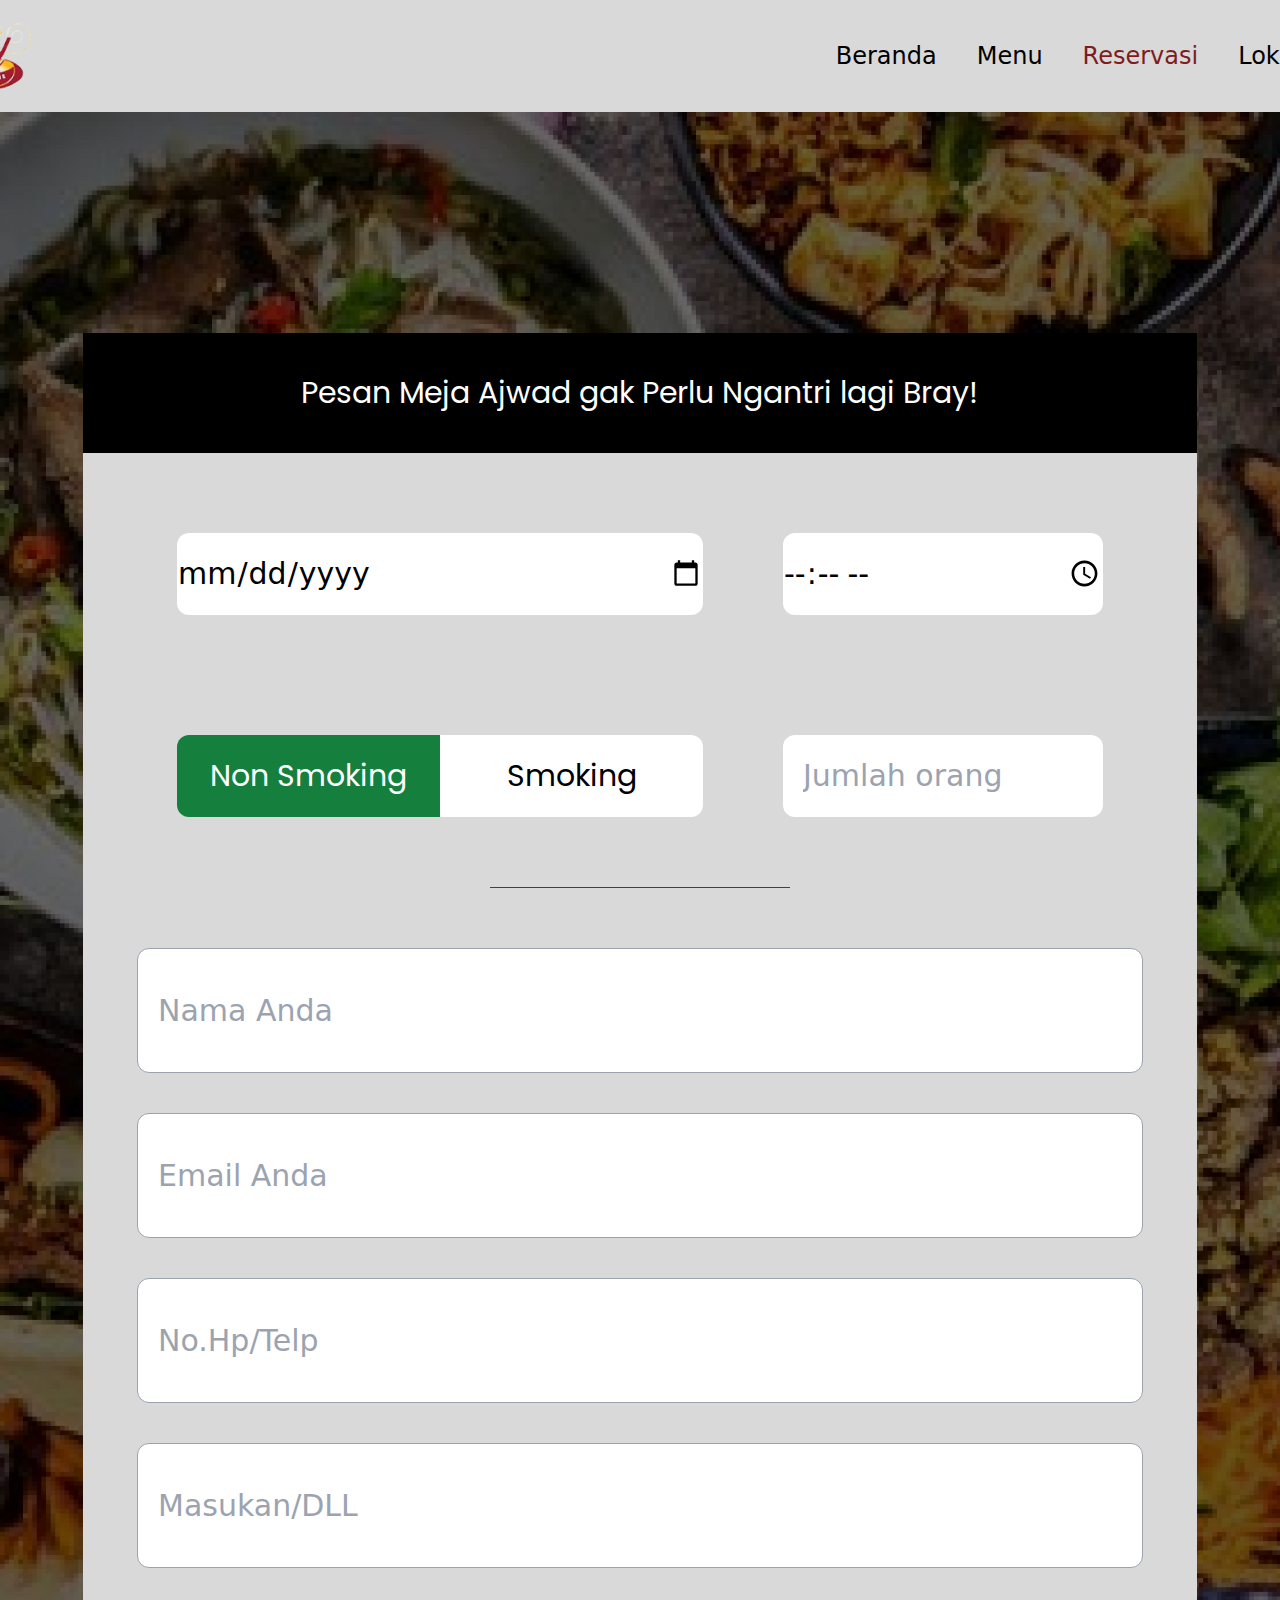
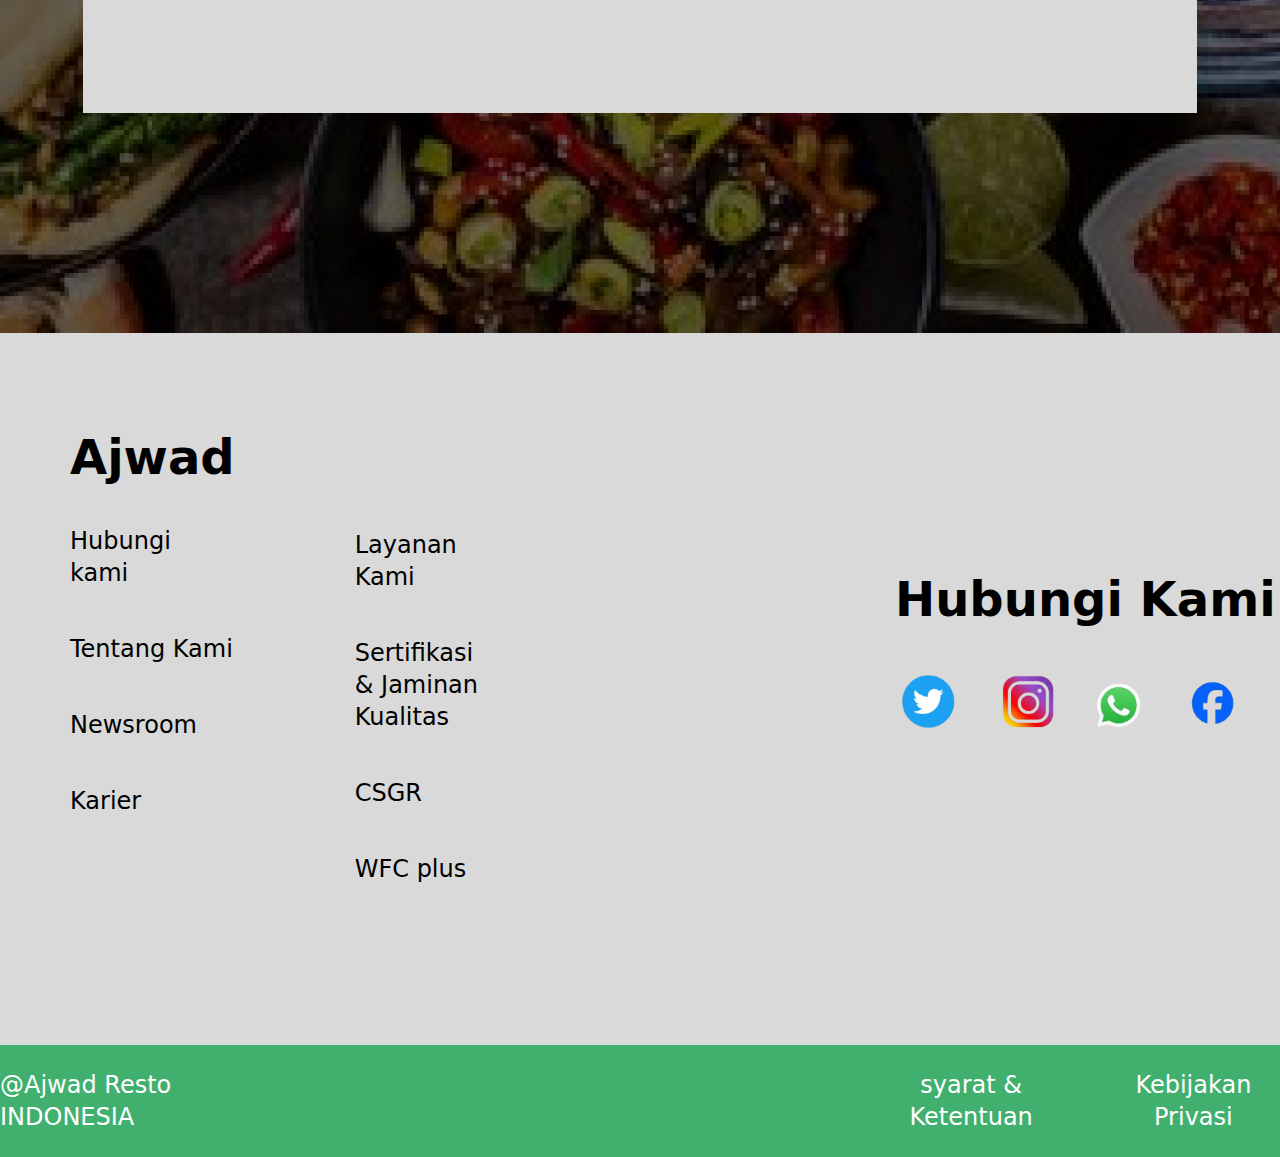
==== reservasi2.html @ 4a48aadb "Add files via upload" ====
<!DOCTYPE html>
<html lang="en">

<head>
    <meta charset="UTF-8">
    <meta name="viewport" content="width=device-width, initial-scale=1.0">
    <title>Document</title>
    <link rel="stylesheet" href="assets/css/output.css">
    <link rel="preconnect" href="https://fonts.googleapis.com">
    <link rel="preconnect" href="https://fonts.gstatic.com" crossorigin>
    <link href="https://fonts.googleapis.com/css2?family=Italianno&display=swap" rel="stylesheet">
    <link rel="stylesheet" href="https://unpkg.com/boxicons@2.1.4/css/boxicons.min.css">
    <link
        href="https://fonts.googleapis.com/css2?family=Poppins:ital,wght@0,100;0,200;0,300;0,400;0,500;0,600;0,700;0,800;0,900;1,100;1,200;1,300;1,400;1,500;1,600;1,700;1,800;1,900&display=swap"
        rel="stylesheet">
</head>

<body class="bg-bg1">
    <div
        class="w-full h-28 bg-bg1 md:flex md:justify-center md:items-center md:flex-row md:gap-[800px] flex flex-row gap-28 justify-center items-center">
        <img src="/assets/img/ajwad.png" alt="">
        <div class="md:hidden block" onclick="showhidemenu()"><i class="bx bx-menu text-4xl"></i></div>
        <div id="menu"
            class="hidden md:flex md:flex-row md:justify-center md:items-center md:gap-10 flex-col basis-auto grow ">
            <a class="text-2xl font-medium hover:text-red-900" href="index.html">Beranda</a>
            <a class="text-2xl font-medium hover:text-red-900" href="menu.html">Menu</a>
            <a class="text-2xl font-medium text-red-900" href="">Reservasi</a>
            <a class="text-2xl font-medium hover:text-red-900" href="lokasi.html">Lokasi</a>
            <a class="text-2xl font-medium hover:text-red-900" href="berita.html">Blog</a>
        </div>
    </div>
    <div class="bg-bgimg7 md:flex md:justify-center md:items-center md:w-full md:h-[1821px] md:flex-col flex justify-center items-center w-full h-[1200px] flex-col">
        <div
            class="md:flex md:justify-center md:items-center md:w-[1114px] md:h-[120px] bg-black flex justify-center items-center w-[350px] h-[30px]">
            <p style="font-family: Poppins;" class="md:text-3xl text-xs text-white">Pesan Meja Ajwad gak Perlu Ngantri lagi Bray!
            </p>
        </div>
        <div class="bg-bg1 md:w-[1114px] md:h-[1260px] md:flex md:justify-center w-[350px] h-[600px]">
            <div class="md:flex md:flex-col md:items-center md:gap-10 flex flex-col items-center gap-5">
                <div
                    class="md:flex md:flex-row md:gap-[80px] md:items-center md:mt-20 flex flex-row gap-10 items-center mt-10">
                    <input type="date" class="md:w-[526px] md:h-[82px] rounded-xl md:text-3xl w-[150px] h-[50px]" />
                    <input type="time" class="md:w-[320px] md:h-[82px] rounded-xl md:text-3xl w-[80px] h-[40px]" />
                </div>
                <div
                    class="md:flex md:flex-row md:gap-[80px] md:items-center md:mt-20 flex flex-row gap-5 items-center mt-10 ">
                    <div class="md:flex md:flex-row md:items-center flex flex-row items-center">
                        <div id="blocknosmooking"
                            class="md:w-[263px] md:h-[82px] md:items-center md:flex md:justify-center rounded-tl-xl rounded-bl-xl bg-green-700 w-[90px] h-[50px] flex justify-center items-center">
                            <p id="textnosmk" style="font-family: Poppins;" class="md:text-3xl text-white text-xs">Non
                                Smoking</p>
                        </div>
                        <div id="blocksmooking"
                            class="md:w-[263px] md:h-[82px] md:items-center md:flex md:justify-center rounded-tr-xl rounded-br-xl bg-white w-[90px] h-[50px] flex items-center justify-center">
                            <p id="textsmk" style="font-family: Poppins;" class="md:text-3xl text-black text-xs">Smoking
                            </p>
                        </div>
                    </div>
                    <input placeholder="Jumlah orang" type="text"
                        class="md:w-[320px] md:h-[82px] rounded-xl md:text-3xl md:flex md:items-center bg-white md:justify-center md:pl-5 flex justify-center items-center w-[90px] h-[40px] text-xs pl-3" />
                </div>
                <div style="opacity: 70%;" class="w-[300px] bg-black h-[1px] mt-[30px]"></div>
                <input
                    class="md:w-[1006px] md:h-[125px] bg-white rounded-xl md:pl-5 text-gray-400 outline-none border border-gray-400 md:text-3xl w-[300px] h-[40px] pl-3 mt-[20px]"
                    placeholder="Nama Anda" />
                <input
                class="md:w-[1006px] md:h-[125px] bg-white rounded-xl md:pl-5 text-gray-400 outline-none border border-gray-400 md:text-3xl w-[300px] h-[40px] pl-3"
                placeholder="Email Anda" />
                <input
                class="md:w-[1006px] md:h-[125px] bg-white rounded-xl md:pl-5 text-gray-400 outline-none border border-gray-400 md:text-3xl w-[300px] h-[40px] pl-3"
                placeholder="No.Hp/Telp" />
                <input
                class="md:w-[1006px] md:h-[125px] bg-white rounded-xl md:pl-5 text-gray-400 outline-none border border-gray-400 md:text-3xl w-[300px] h-[40px] pl-3"
                placeholder="Masukan/DLL" />
            </div>
        </div>
    </div>
    <div class="flex md:flex-row flex-col md:gap-[400px] gap-24 items-center mt-32 md:mt-[100px] ml-6 md:ml-[70px]">
        <div class="flex flex-row md:gap-[120px] gap-6">
            <div class="flex-col gap-11 flex">
                <p class="font-bold text-5xl">Ajwad</p>
                <p class="text-2xl">Hubungi kami</p>
                <p class="text-2xl">Tentang Kami</p>
                <p class="text-2xl">Newsroom</p>
                <p class="text-2xl">Karier</p>
            </div>
            <div class="flex-col gap-11 flex mt-24">
                <p class="text-2xl">Layanan Kami</p>
                <p class="text-2xl">Sertifikasi & Jaminan Kualitas</p>
                <p class="text-2xl">CSGR</p>
                <p class="text-2xl">WFC plus</p>
            </div>
        </div>
        <div class="flex flex-col gap-11">
            <p class="font-bold text-5xl">Hubungi Kami</p>
            <img src="/assets/img/SOSMED2.png" alt="">
        </div>
    </div>
    <div
        class="flex flex-col md:flex-row bg-bgbtn w-full h-28 py-4 justify-center items-center md:gap-[600px] gap-4 mt-24 md:mt-40">
        <p class="text-2xl text-white">@Ajwad Resto INDONESIA</p>
        <div class="flex flex-row md:gap-9 gap-4 items-center">
            <p class="text-2xl text-white text-center">syarat & Ketentuan</p>
            <p class="text-2xl text-white text-center">Kebijakan Privasi</p>
        </div>
    </div>
</body>
<script>
    let textsmk = document.getElementById("textsmk")
    let textnosmk = document.getElementById("textnosmk")
    let blockRoko = document.getElementById("blocksmooking")
    let blockNoroko = document.getElementById("blocknosmooking")
    blockRoko.addEventListener('click', function () {
        blockRoko.style.backgroundColor = "green"
        blockNoroko.style.backgroundColor = "white"
        textnosmk.style.color = "black"
        textsmk.style.color = "white"
    })
    blockNoroko.addEventListener('click', function () {
        blockNoroko.style.backgroundColor = "green"
        blockRoko.style.backgroundColor = "white"
        textsmk.style.color = "black"
        textnosmk.style.color = "white"
    })
</script>

</html>
---- assets/css/output.css ----
/*
! tailwindcss v3.4.1 | MIT License | https://tailwindcss.com
*/

/*
1. Prevent padding and border from affecting element width. (https://github.com/mozdevs/cssremedy/issues/4)
2. Allow adding a border to an element by just adding a border-width. (https://github.com/tailwindcss/tailwindcss/pull/116)
*/

*,
::before,
::after {
  box-sizing: border-box;
  /* 1 */
  border-width: 0;
  /* 2 */
  border-style: solid;
  /* 2 */
  border-color: #e5e7eb;
  /* 2 */
}

::before,
::after {
  --tw-content: '';
}

/*
1. Use a consistent sensible line-height in all browsers.
2. Prevent adjustments of font size after orientation changes in iOS.
3. Use a more readable tab size.
4. Use the user's configured `sans` font-family by default.
5. Use the user's configured `sans` font-feature-settings by default.
6. Use the user's configured `sans` font-variation-settings by default.
7. Disable tap highlights on iOS
*/

html,
:host {
  line-height: 1.5;
  /* 1 */
  -webkit-text-size-adjust: 100%;
  /* 2 */
  -moz-tab-size: 4;
  /* 3 */
  -o-tab-size: 4;
     tab-size: 4;
  /* 3 */
  font-family: ui-sans-serif, system-ui, sans-serif, "Apple Color Emoji", "Segoe UI Emoji", "Segoe UI Symbol", "Noto Color Emoji";
  /* 4 */
  font-feature-settings: normal;
  /* 5 */
  font-variation-settings: normal;
  /* 6 */
  -webkit-tap-highlight-color: transparent;
  /* 7 */
}

/*
1. Remove the margin in all browsers.
2. Inherit line-height from `html` so users can set them as a class directly on the `html` element.
*/

body {
  margin: 0;
  /* 1 */
  line-height: inherit;
  /* 2 */
}

/*
1. Add the correct height in Firefox.
2. Correct the inheritance of border color in Firefox. (https://bugzilla.mozilla.org/show_bug.cgi?id=190655)
3. Ensure horizontal rules are visible by default.
*/

hr {
  height: 0;
  /* 1 */
  color: inherit;
  /* 2 */
  border-top-width: 1px;
  /* 3 */
}

/*
Add the correct text decoration in Chrome, Edge, and Safari.
*/

abbr:where([title]) {
  -webkit-text-decoration: underline dotted;
          text-decoration: underline dotted;
}

/*
Remove the default font size and weight for headings.
*/

h1,
h2,
h3,
h4,
h5,
h6 {
  font-size: inherit;
  font-weight: inherit;
}

/*
Reset links to optimize for opt-in styling instead of opt-out.
*/

a {
  color: inherit;
  text-decoration: inherit;
}

/*
Add the correct font weight in Edge and Safari.
*/

b,
strong {
  font-weight: bolder;
}

/*
1. Use the user's configured `mono` font-family by default.
2. Use the user's configured `mono` font-feature-settings by default.
3. Use the user's configured `mono` font-variation-settings by default.
4. Correct the odd `em` font sizing in all browsers.
*/

code,
kbd,
samp,
pre {
  font-family: ui-monospace, SFMono-Regular, Menlo, Monaco, Consolas, "Liberation Mono", "Courier New", monospace;
  /* 1 */
  font-feature-settings: normal;
  /* 2 */
  font-variation-settings: normal;
  /* 3 */
  font-size: 1em;
  /* 4 */
}

/*
Add the correct font size in all browsers.
*/

small {
  font-size: 80%;
}

/*
Prevent `sub` and `sup` elements from affecting the line height in all browsers.
*/

sub,
sup {
  font-size: 75%;
  line-height: 0;
  position: relative;
  vertical-align: baseline;
}

sub {
  bottom: -0.25em;
}

sup {
  top: -0.5em;
}

/*
1. Remove text indentation from table contents in Chrome and Safari. (https://bugs.chromium.org/p/chromium/issues/detail?id=999088, https://bugs.webkit.org/show_bug.cgi?id=201297)
2. Correct table border color inheritance in all Chrome and Safari. (https://bugs.chromium.org/p/chromium/issues/detail?id=935729, https://bugs.webkit.org/show_bug.cgi?id=195016)
3. Remove gaps between table borders by default.
*/

table {
  text-indent: 0;
  /* 1 */
  border-color: inherit;
  /* 2 */
  border-collapse: collapse;
  /* 3 */
}

/*
1. Change the font styles in all browsers.
2. Remove the margin in Firefox and Safari.
3. Remove default padding in all browsers.
*/

button,
input,
optgroup,
select,
textarea {
  font-family: inherit;
  /* 1 */
  font-feature-settings: inherit;
  /* 1 */
  font-variation-settings: inherit;
  /* 1 */
  font-size: 100%;
  /* 1 */
  font-weight: inherit;
  /* 1 */
  line-height: inherit;
  /* 1 */
  color: inherit;
  /* 1 */
  margin: 0;
  /* 2 */
  padding: 0;
  /* 3 */
}

/*
Remove the inheritance of text transform in Edge and Firefox.
*/

button,
select {
  text-transform: none;
}

/*
1. Correct the inability to style clickable types in iOS and Safari.
2. Remove default button styles.
*/

button,
[type='button'],
[type='reset'],
[type='submit'] {
  -webkit-appearance: button;
  /* 1 */
  background-color: transparent;
  /* 2 */
  background-image: none;
  /* 2 */
}

/*
Use the modern Firefox focus style for all focusable elements.
*/

:-moz-focusring {
  outline: auto;
}

/*
Remove the additional `:invalid` styles in Firefox. (https://github.com/mozilla/gecko-dev/blob/2f9eacd9d3d995c937b4251a5557d95d494c9be1/layout/style/res/forms.css#L728-L737)
*/

:-moz-ui-invalid {
  box-shadow: none;
}

/*
Add the correct vertical alignment in Chrome and Firefox.
*/

progress {
  vertical-align: baseline;
}

/*
Correct the cursor style of increment and decrement buttons in Safari.
*/

::-webkit-inner-spin-button,
::-webkit-outer-spin-button {
  height: auto;
}

/*
1. Correct the odd appearance in Chrome and Safari.
2. Correct the outline style in Safari.
*/

[type='search'] {
  -webkit-appearance: textfield;
  /* 1 */
  outline-offset: -2px;
  /* 2 */
}

/*
Remove the inner padding in Chrome and Safari on macOS.
*/

::-webkit-search-decoration {
  -webkit-appearance: none;
}

/*
1. Correct the inability to style clickable types in iOS and Safari.
2. Change font properties to `inherit` in Safari.
*/

::-webkit-file-upload-button {
  -webkit-appearance: button;
  /* 1 */
  font: inherit;
  /* 2 */
}

/*
Add the correct display in Chrome and Safari.
*/

summary {
  display: list-item;
}

/*
Removes the default spacing and border for appropriate elements.
*/

blockquote,
dl,
dd,
h1,
h2,
h3,
h4,
h5,
h6,
hr,
figure,
p,
pre {
  margin: 0;
}

fieldset {
  margin: 0;
  padding: 0;
}

legend {
  padding: 0;
}

ol,
ul,
menu {
  list-style: none;
  margin: 0;
  padding: 0;
}

/*
Reset default styling for dialogs.
*/

dialog {
  padding: 0;
}

/*
Prevent resizing textareas horizontally by default.
*/

textarea {
  resize: vertical;
}

/*
1. Reset the default placeholder opacity in Firefox. (https://github.com/tailwindlabs/tailwindcss/issues/3300)
2. Set the default placeholder color to the user's configured gray 400 color.
*/

input::-moz-placeholder, textarea::-moz-placeholder {
  opacity: 1;
  /* 1 */
  color: #9ca3af;
  /* 2 */
}

input::placeholder,
textarea::placeholder {
  opacity: 1;
  /* 1 */
  color: #9ca3af;
  /* 2 */
}

/*
Set the default cursor for buttons.
*/

button,
[role="button"] {
  cursor: pointer;
}

/*
Make sure disabled buttons don't get the pointer cursor.
*/

:disabled {
  cursor: default;
}

/*
1. Make replaced elements `display: block` by default. (https://github.com/mozdevs/cssremedy/issues/14)
2. Add `vertical-align: middle` to align replaced elements more sensibly by default. (https://github.com/jensimmons/cssremedy/issues/14#issuecomment-634934210)
   This can trigger a poorly considered lint error in some tools but is included by design.
*/

img,
svg,
video,
canvas,
audio,
iframe,
embed,
object {
  display: block;
  /* 1 */
  vertical-align: middle;
  /* 2 */
}

/*
Constrain images and videos to the parent width and preserve their intrinsic aspect ratio. (https://github.com/mozdevs/cssremedy/issues/14)
*/

img,
video {
  max-width: 100%;
  height: auto;
}

/* Make elements with the HTML hidden attribute stay hidden by default */

[hidden] {
  display: none;
}

*, ::before, ::after {
  --tw-border-spacing-x: 0;
  --tw-border-spacing-y: 0;
  --tw-translate-x: 0;
  --tw-translate-y: 0;
  --tw-rotate: 0;
  --tw-skew-x: 0;
  --tw-skew-y: 0;
  --tw-scale-x: 1;
  --tw-scale-y: 1;
  --tw-pan-x:  ;
  --tw-pan-y:  ;
  --tw-pinch-zoom:  ;
  --tw-scroll-snap-strictness: proximity;
  --tw-gradient-from-position:  ;
  --tw-gradient-via-position:  ;
  --tw-gradient-to-position:  ;
  --tw-ordinal:  ;
  --tw-slashed-zero:  ;
  --tw-numeric-figure:  ;
  --tw-numeric-spacing:  ;
  --tw-numeric-fraction:  ;
  --tw-ring-inset:  ;
  --tw-ring-offset-width: 0px;
  --tw-ring-offset-color: #fff;
  --tw-ring-color: rgb(59 130 246 / 0.5);
  --tw-ring-offset-shadow: 0 0 #0000;
  --tw-ring-shadow: 0 0 #0000;
  --tw-shadow: 0 0 #0000;
  --tw-shadow-colored: 0 0 #0000;
  --tw-blur:  ;
  --tw-brightness:  ;
  --tw-contrast:  ;
  --tw-grayscale:  ;
  --tw-hue-rotate:  ;
  --tw-invert:  ;
  --tw-saturate:  ;
  --tw-sepia:  ;
  --tw-drop-shadow:  ;
  --tw-backdrop-blur:  ;
  --tw-backdrop-brightness:  ;
  --tw-backdrop-contrast:  ;
  --tw-backdrop-grayscale:  ;
  --tw-backdrop-hue-rotate:  ;
  --tw-backdrop-invert:  ;
  --tw-backdrop-opacity:  ;
  --tw-backdrop-saturate:  ;
  --tw-backdrop-sepia:  ;
}

::backdrop {
  --tw-border-spacing-x: 0;
  --tw-border-spacing-y: 0;
  --tw-translate-x: 0;
  --tw-translate-y: 0;
  --tw-rotate: 0;
  --tw-skew-x: 0;
  --tw-skew-y: 0;
  --tw-scale-x: 1;
  --tw-scale-y: 1;
  --tw-pan-x:  ;
  --tw-pan-y:  ;
  --tw-pinch-zoom:  ;
  --tw-scroll-snap-strictness: proximity;
  --tw-gradient-from-position:  ;
  --tw-gradient-via-position:  ;
  --tw-gradient-to-position:  ;
  --tw-ordinal:  ;
  --tw-slashed-zero:  ;
  --tw-numeric-figure:  ;
  --tw-numeric-spacing:  ;
  --tw-numeric-fraction:  ;
  --tw-ring-inset:  ;
  --tw-ring-offset-width: 0px;
  --tw-ring-offset-color: #fff;
  --tw-ring-color: rgb(59 130 246 / 0.5);
  --tw-ring-offset-shadow: 0 0 #0000;
  --tw-ring-shadow: 0 0 #0000;
  --tw-shadow: 0 0 #0000;
  --tw-shadow-colored: 0 0 #0000;
  --tw-blur:  ;
  --tw-brightness:  ;
  --tw-contrast:  ;
  --tw-grayscale:  ;
  --tw-hue-rotate:  ;
  --tw-invert:  ;
  --tw-saturate:  ;
  --tw-sepia:  ;
  --tw-drop-shadow:  ;
  --tw-backdrop-blur:  ;
  --tw-backdrop-brightness:  ;
  --tw-backdrop-contrast:  ;
  --tw-backdrop-grayscale:  ;
  --tw-backdrop-hue-rotate:  ;
  --tw-backdrop-invert:  ;
  --tw-backdrop-opacity:  ;
  --tw-backdrop-saturate:  ;
  --tw-backdrop-sepia:  ;
}

.container {
  width: 100%;
}

@media (min-width: 640px) {
  .container {
    max-width: 640px;
  }
}

@media (min-width: 768px) {
  .container {
    max-width: 768px;
  }
}

@media (min-width: 1024px) {
  .container {
    max-width: 1024px;
  }
}

@media (min-width: 1280px) {
  .container {
    max-width: 1280px;
  }
}

@media (min-width: 1536px) {
  .container {
    max-width: 1536px;
  }
}

.sr-only {
  position: absolute;
  width: 1px;
  height: 1px;
  padding: 0;
  margin: -1px;
  overflow: hidden;
  clip: rect(0, 0, 0, 0);
  white-space: nowrap;
  border-width: 0;
}

.not-sr-only {
  position: static;
  width: auto;
  height: auto;
  padding: 0;
  margin: 0;
  overflow: visible;
  clip: auto;
  white-space: normal;
}

.pointer-events-none {
  pointer-events: none;
}

.pointer-events-auto {
  pointer-events: auto;
}

.\!visible {
  visibility: visible !important;
}

.visible {
  visibility: visible;
}

.invisible {
  visibility: hidden;
}

.collapse {
  visibility: collapse;
}

.static {
  position: static;
}

.fixed {
  position: fixed;
}

.absolute {
  position: absolute;
}

.relative {
  position: relative;
}

.sticky {
  position: sticky;
}

.-inset-1 {
  inset: -0.25rem;
}

.bottom-2 {
  bottom: 0.5rem;
}

.end-1 {
  inset-inline-end: 0.25rem;
}

.left-1\/2 {
  left: 50%;
}

.left-20 {
  left: 5rem;
}

.right-2 {
  right: 0.5rem;
}

.top-2 {
  top: 0.5rem;
}

.isolate {
  isolation: isolate;
}

.isolation-auto {
  isolation: auto;
}

.float-start {
  float: inline-start;
}

.float-end {
  float: inline-end;
}

.float-right {
  float: right;
}

.float-left {
  float: left;
}

.float-none {
  float: none;
}

.clear-start {
  clear: inline-start;
}

.clear-end {
  clear: inline-end;
}

.clear-left {
  clear: left;
}

.clear-right {
  clear: right;
}

.clear-both {
  clear: both;
}

.clear-none {
  clear: none;
}

.mx-2 {
  margin-left: 0.5rem;
  margin-right: 0.5rem;
}

.mx-auto {
  margin-left: auto;
  margin-right: auto;
}

.my-10 {
  margin-top: 2.5rem;
  margin-bottom: 2.5rem;
}

.my-24 {
  margin-top: 6rem;
  margin-bottom: 6rem;
}

.mb-4 {
  margin-bottom: 1rem;
}

.mb-6 {
  margin-bottom: 1.5rem;
}

.mb-8 {
  margin-bottom: 2rem;
}

.mb-\[100px\] {
  margin-bottom: 100px;
}

.mb-\[85px\] {
  margin-bottom: 85px;
}

.ml-1 {
  margin-left: 0.25rem;
}

.ml-5 {
  margin-left: 1.25rem;
}

.ml-56 {
  margin-left: 14rem;
}

.ml-6 {
  margin-left: 1.5rem;
}

.ml-\[1400px\] {
  margin-left: 1400px;
}

.ml-\[30px\] {
  margin-left: 30px;
}

.mt-10 {
  margin-top: 2.5rem;
}

.mt-12 {
  margin-top: 3rem;
}

.mt-14 {
  margin-top: 3.5rem;
}

.mt-16 {
  margin-top: 4rem;
}

.mt-2 {
  margin-top: 0.5rem;
}

.mt-20 {
  margin-top: 5rem;
}

.mt-24 {
  margin-top: 6rem;
}

.mt-3 {
  margin-top: 0.75rem;
}

.mt-32 {
  margin-top: 8rem;
}

.mt-36 {
  margin-top: 9rem;
}

.mt-4 {
  margin-top: 1rem;
}

.mt-48 {
  margin-top: 12rem;
}

.mt-5 {
  margin-top: 1.25rem;
}

.mt-6 {
  margin-top: 1.5rem;
}

.mt-7 {
  margin-top: 1.75rem;
}

.mt-8 {
  margin-top: 2rem;
}

.mt-9 {
  margin-top: 2.25rem;
}

.mt-\[105px\] {
  margin-top: 105px;
}

.mt-\[115px\] {
  margin-top: 115px;
}

.mt-\[120px\] {
  margin-top: 120px;
}

.mt-\[135px\] {
  margin-top: 135px;
}

.mt-\[175px\] {
  margin-top: 175px;
}

.mt-\[180px\] {
  margin-top: 180px;
}

.mt-\[200px\] {
  margin-top: 200px;
}

.mt-\[210px\] {
  margin-top: 210px;
}

.mt-\[255px\] {
  margin-top: 255px;
}

.mt-\[260px\] {
  margin-top: 260px;
}

.mt-\[45px\] {
  margin-top: 45px;
}

.mt-\[50px\] {
  margin-top: 50px;
}

.mt-\[60px\] {
  margin-top: 60px;
}

.mt-\[70px\] {
  margin-top: 70px;
}

.mt-\[90px\] {
  margin-top: 90px;
}

.mb-\[50px\] {
  margin-bottom: 50px;
}

.mt-\[20px\] {
  margin-top: 20px;
}

.mt-\[30px\] {
  margin-top: 30px;
}

.box-border {
  box-sizing: border-box;
}

.box-content {
  box-sizing: content-box;
}

.line-clamp-none {
  overflow: visible;
  display: block;
  -webkit-box-orient: horizontal;
  -webkit-line-clamp: none;
}

.block {
  display: block;
}

.inline-block {
  display: inline-block;
}

.inline {
  display: inline;
}

.flex {
  display: flex;
}

.inline-flex {
  display: inline-flex;
}

.table {
  display: table;
}

.inline-table {
  display: inline-table;
}

.table-caption {
  display: table-caption;
}

.table-cell {
  display: table-cell;
}

.table-column {
  display: table-column;
}

.table-column-group {
  display: table-column-group;
}

.table-footer-group {
  display: table-footer-group;
}

.table-header-group {
  display: table-header-group;
}

.table-row-group {
  display: table-row-group;
}

.table-row {
  display: table-row;
}

.flow-root {
  display: flow-root;
}

.grid {
  display: grid;
}

.inline-grid {
  display: inline-grid;
}

.contents {
  display: contents;
}

.list-item {
  display: list-item;
}

.hidden {
  display: none;
}

.h-11 {
  height: 2.75rem;
}

.h-28 {
  height: 7rem;
}

.h-32 {
  height: 8rem;
}

.h-7 {
  height: 1.75rem;
}

.h-\[105px\] {
  height: 105px;
}

.h-\[120px\] {
  height: 120px;
}

.h-\[125px\] {
  height: 125px;
}

.h-\[1260px\] {
  height: 1260px;
}

.h-\[1821px\] {
  height: 1821px;
}

.h-\[1px\] {
  height: 1px;
}

.h-\[240\] {
  height: 240;
}

.h-\[285px\] {
  height: 285px;
}

.h-\[340px\] {
  height: 340px;
}

.h-\[355px\] {
  height: 355px;
}

.h-\[425px\] {
  height: 425px;
}

.h-\[445px\] {
  height: 445px;
}

.h-\[44px\] {
  height: 44px;
}

.h-\[45px\] {
  height: 45px;
}

.h-\[488px\] {
  height: 488px;
}

.h-\[50px\] {
  height: 50px;
}

.h-\[536px\] {
  height: 536px;
}

.h-\[606px\] {
  height: 606px;
}

.h-\[624px\] {
  height: 624px;
}

.h-\[65px\] {
  height: 65px;
}

.h-\[70px\] {
  height: 70px;
}

.h-\[710px\] {
  height: 710px;
}

.h-\[77px\] {
  height: 77px;
}

.h-\[78px\] {
  height: 78px;
}

.h-\[82px\] {
  height: 82px;
}

.h-\[900px\] {
  height: 900px;
}

.h-\[\] {
  height: ;
}

.h-\[30px\] {
  height: 30px;
}

.h-\[100px\] {
  height: 100px;
}

.h-\[1000px\] {
  height: 1000px;
}

.h-\[40px\] {
  height: 40px;
}

.h-\[50p\] {
  height: 50p;
}

.h-\[1200px\] {
  height: 1200px;
}

.h-\[700px\] {
  height: 700px;
}

.h-\[500px\] {
  height: 500px;
}

.h-\[600px\] {
  height: 600px;
}

.w-14 {
  width: 3.5rem;
}

.w-40 {
  width: 10rem;
}

.w-7 {
  width: 1.75rem;
}

.w-80 {
  width: 20rem;
}

.w-96 {
  width: 24rem;
}

.w-\[1006px\] {
  width: 1006px;
}

.w-\[1114px\] {
  width: 1114px;
}

.w-\[135px\] {
  width: 135px;
}

.w-\[162px\] {
  width: 162px;
}

.w-\[180px\] {
  width: 180px;
}

.w-\[210px\] {
  width: 210px;
}

.w-\[235px\] {
  width: 235px;
}

.w-\[263px\] {
  width: 263px;
}

.w-\[285px\] {
  width: 285px;
}

.w-\[293px\] {
  width: 293px;
}

.w-\[315px\] {
  width: 315px;
}

.w-\[320px\] {
  width: 320px;
}

.w-\[350px\] {
  width: 350px;
}

.w-\[397px\] {
  width: 397px;
}

.w-\[403px\] {
  width: 403px;
}

.w-\[510px\] {
  width: 510px;
}

.w-\[526px\] {
  width: 526px;
}

.w-\[60px\] {
  width: 60px;
}

.w-\[this-is\\\\\] {
  width: this-is\\;
}

.w-\[this-is\] {
  width: this-is;
}

.w-\[weird-and-invalid\] {
  width: weird-and-invalid;
}

.w-full {
  width: 100%;
}

.w-\[\] {
  width: ;
}

.w-\[300px\] {
  width: 300px;
}

.w-\[500px\] {
  width: 500px;
}

.w-\[400px\] {
  width: 400px;
}

.w-\[200\] {
  width: 200;
}

.w-\[200px\] {
  width: 200px;
}

.w-\[100px\] {
  width: 100px;
}

.w-\[0px\] {
  width: 0px;
}

.w-\[80px\] {
  width: 80px;
}

.w-\[150px\] {
  width: 150px;
}

.w-\[70px\] {
  width: 70px;
}

.w-\[700px\] {
  width: 700px;
}

.w-\[90px\] {
  width: 90px;
}

.w-\[900px\] {
  width: 900px;
}

.w-\[250px\] {
  width: 250px;
}

.max-w-3xl {
  max-width: 48rem;
}

.max-w-4xl {
  max-width: 56rem;
}

.flex-1 {
  flex: 1 1 0%;
}

.flex-shrink {
  flex-shrink: 1;
}

.shrink {
  flex-shrink: 1;
}

.flex-grow {
  flex-grow: 1;
}

.grow {
  flex-grow: 1;
}

.basis-auto {
  flex-basis: auto;
}

.table-auto {
  table-layout: auto;
}

.table-fixed {
  table-layout: fixed;
}

.caption-top {
  caption-side: top;
}

.caption-bottom {
  caption-side: bottom;
}

.border-collapse {
  border-collapse: collapse;
}

.border-separate {
  border-collapse: separate;
}

.-translate-x-1\/2 {
  --tw-translate-x: -50%;
  transform: translate(var(--tw-translate-x), var(--tw-translate-y)) rotate(var(--tw-rotate)) skewX(var(--tw-skew-x)) skewY(var(--tw-skew-y)) scaleX(var(--tw-scale-x)) scaleY(var(--tw-scale-y));
}

.\!transform {
  transform: translate(var(--tw-translate-x), var(--tw-translate-y)) rotate(var(--tw-rotate)) skewX(var(--tw-skew-x)) skewY(var(--tw-skew-y)) scaleX(var(--tw-scale-x)) scaleY(var(--tw-scale-y)) !important;
}

.transform {
  transform: translate(var(--tw-translate-x), var(--tw-translate-y)) rotate(var(--tw-rotate)) skewX(var(--tw-skew-x)) skewY(var(--tw-skew-y)) scaleX(var(--tw-scale-x)) scaleY(var(--tw-scale-y));
}

.transform-cpu {
  transform: translate(var(--tw-translate-x), var(--tw-translate-y)) rotate(var(--tw-rotate)) skewX(var(--tw-skew-x)) skewY(var(--tw-skew-y)) scaleX(var(--tw-scale-x)) scaleY(var(--tw-scale-y));
}

.transform-gpu {
  transform: translate3d(var(--tw-translate-x), var(--tw-translate-y), 0) rotate(var(--tw-rotate)) skewX(var(--tw-skew-x)) skewY(var(--tw-skew-y)) scaleX(var(--tw-scale-x)) scaleY(var(--tw-scale-y));
}

.transform-none {
  transform: none;
}

.touch-auto {
  touch-action: auto;
}

.touch-none {
  touch-action: none;
}

.touch-pan-x {
  --tw-pan-x: pan-x;
  touch-action: var(--tw-pan-x) var(--tw-pan-y) var(--tw-pinch-zoom);
}

.touch-pan-left {
  --tw-pan-x: pan-left;
  touch-action: var(--tw-pan-x) var(--tw-pan-y) var(--tw-pinch-zoom);
}

.touch-pan-right {
  --tw-pan-x: pan-right;
  touch-action: var(--tw-pan-x) var(--tw-pan-y) var(--tw-pinch-zoom);
}

.touch-pan-y {
  --tw-pan-y: pan-y;
  touch-action: var(--tw-pan-x) var(--tw-pan-y) var(--tw-pinch-zoom);
}

.touch-pan-up {
  --tw-pan-y: pan-up;
  touch-action: var(--tw-pan-x) var(--tw-pan-y) var(--tw-pinch-zoom);
}

.touch-pan-down {
  --tw-pan-y: pan-down;
  touch-action: var(--tw-pan-x) var(--tw-pan-y) var(--tw-pinch-zoom);
}

.touch-pinch-zoom {
  --tw-pinch-zoom: pinch-zoom;
  touch-action: var(--tw-pan-x) var(--tw-pan-y) var(--tw-pinch-zoom);
}

.touch-manipulation {
  touch-action: manipulation;
}

.select-none {
  -webkit-user-select: none;
     -moz-user-select: none;
          user-select: none;
}

.select-text {
  -webkit-user-select: text;
     -moz-user-select: text;
          user-select: text;
}

.select-all {
  -webkit-user-select: all;
     -moz-user-select: all;
          user-select: all;
}

.select-auto {
  -webkit-user-select: auto;
     -moz-user-select: auto;
          user-select: auto;
}

.resize-none {
  resize: none;
}

.resize-y {
  resize: vertical;
}

.resize-x {
  resize: horizontal;
}

.resize {
  resize: both;
}

.snap-none {
  scroll-snap-type: none;
}

.snap-x {
  scroll-snap-type: x var(--tw-scroll-snap-strictness);
}

.snap-y {
  scroll-snap-type: y var(--tw-scroll-snap-strictness);
}

.snap-both {
  scroll-snap-type: both var(--tw-scroll-snap-strictness);
}

.snap-mandatory {
  --tw-scroll-snap-strictness: mandatory;
}

.snap-proximity {
  --tw-scroll-snap-strictness: proximity;
}

.snap-start {
  scroll-snap-align: start;
}

.snap-end {
  scroll-snap-align: end;
}

.snap-center {
  scroll-snap-align: center;
}

.snap-align-none {
  scroll-snap-align: none;
}

.snap-normal {
  scroll-snap-stop: normal;
}

.snap-always {
  scroll-snap-stop: always;
}

.list-inside {
  list-style-position: inside;
}

.list-outside {
  list-style-position: outside;
}

.appearance-none {
  -webkit-appearance: none;
     -moz-appearance: none;
          appearance: none;
}

.appearance-auto {
  -webkit-appearance: auto;
     -moz-appearance: auto;
          appearance: auto;
}

.break-before-auto {
  -moz-column-break-before: auto;
       break-before: auto;
}

.break-before-avoid {
  -moz-column-break-before: avoid;
       break-before: avoid;
}

.break-before-all {
  -moz-column-break-before: all;
       break-before: all;
}

.break-before-avoid-page {
  -moz-column-break-before: avoid;
       break-before: avoid-page;
}

.break-before-page {
  -moz-column-break-before: page;
       break-before: page;
}

.break-before-left {
  -moz-column-break-before: left;
       break-before: left;
}

.break-before-right {
  -moz-column-break-before: right;
       break-before: right;
}

.break-before-column {
  -moz-column-break-before: column;
       break-before: column;
}

.break-inside-auto {
  -moz-column-break-inside: auto;
       break-inside: auto;
}

.break-inside-avoid {
  -moz-column-break-inside: avoid;
       break-inside: avoid;
}

.break-inside-avoid-page {
  break-inside: avoid-page;
}

.break-inside-avoid-column {
  -moz-column-break-inside: avoid;
       break-inside: avoid-column;
}

.break-after-auto {
  -moz-column-break-after: auto;
       break-after: auto;
}

.break-after-avoid {
  -moz-column-break-after: avoid;
       break-after: avoid;
}

.break-after-all {
  -moz-column-break-after: all;
       break-after: all;
}

.break-after-avoid-page {
  -moz-column-break-after: avoid;
       break-after: avoid-page;
}

.break-after-page {
  -moz-column-break-after: page;
       break-after: page;
}

.break-after-left {
  -moz-column-break-after: left;
       break-after: left;
}

.break-after-right {
  -moz-column-break-after: right;
       break-after: right;
}

.break-after-column {
  -moz-column-break-after: column;
       break-after: column;
}

.grid-flow-row {
  grid-auto-flow: row;
}

.grid-flow-col {
  grid-auto-flow: column;
}

.grid-flow-dense {
  grid-auto-flow: dense;
}

.grid-flow-row-dense {
  grid-auto-flow: row dense;
}

.grid-flow-col-dense {
  grid-auto-flow: column dense;
}

.grid-cols-1 {
  grid-template-columns: repeat(1, minmax(0, 1fr));
}

.flex-row {
  flex-direction: row;
}

.flex-row-reverse {
  flex-direction: row-reverse;
}

.flex-col {
  flex-direction: column;
}

.flex-col-reverse {
  flex-direction: column-reverse;
}

.flex-wrap {
  flex-wrap: wrap;
}

.flex-wrap-reverse {
  flex-wrap: wrap-reverse;
}

.flex-nowrap {
  flex-wrap: nowrap;
}

.place-content-center {
  place-content: center;
}

.place-content-start {
  place-content: start;
}

.place-content-end {
  place-content: end;
}

.place-content-between {
  place-content: space-between;
}

.place-content-around {
  place-content: space-around;
}

.place-content-evenly {
  place-content: space-evenly;
}

.place-content-baseline {
  place-content: baseline;
}

.place-content-stretch {
  place-content: stretch;
}

.place-items-start {
  place-items: start;
}

.place-items-end {
  place-items: end;
}

.place-items-center {
  place-items: center;
}

.place-items-baseline {
  place-items: baseline;
}

.place-items-stretch {
  place-items: stretch;
}

.content-normal {
  align-content: normal;
}

.content-center {
  align-content: center;
}

.content-start {
  align-content: flex-start;
}

.content-end {
  align-content: flex-end;
}

.content-between {
  align-content: space-between;
}

.content-around {
  align-content: space-around;
}

.content-evenly {
  align-content: space-evenly;
}

.content-baseline {
  align-content: baseline;
}

.content-stretch {
  align-content: stretch;
}

.items-start {
  align-items: flex-start;
}

.items-end {
  align-items: flex-end;
}

.items-center {
  align-items: center;
}

.items-baseline {
  align-items: baseline;
}

.items-stretch {
  align-items: stretch;
}

.justify-normal {
  justify-content: normal;
}

.justify-start {
  justify-content: flex-start;
}

.justify-end {
  justify-content: flex-end;
}

.justify-center {
  justify-content: center;
}

.justify-between {
  justify-content: space-between;
}

.justify-around {
  justify-content: space-around;
}

.justify-evenly {
  justify-content: space-evenly;
}

.justify-stretch {
  justify-content: stretch;
}

.justify-items-start {
  justify-items: start;
}

.justify-items-end {
  justify-items: end;
}

.justify-items-center {
  justify-items: center;
}

.justify-items-stretch {
  justify-items: stretch;
}

.gap-1 {
  gap: 0.25rem;
}

.gap-10 {
  gap: 2.5rem;
}

.gap-11 {
  gap: 2.75rem;
}

.gap-12 {
  gap: 3rem;
}

.gap-16 {
  gap: 4rem;
}

.gap-2 {
  gap: 0.5rem;
}

.gap-20 {
  gap: 5rem;
}

.gap-24 {
  gap: 6rem;
}

.gap-28 {
  gap: 7rem;
}

.gap-3 {
  gap: 0.75rem;
}

.gap-32 {
  gap: 8rem;
}

.gap-4 {
  gap: 1rem;
}

.gap-40 {
  gap: 10rem;
}

.gap-5 {
  gap: 1.25rem;
}

.gap-6 {
  gap: 1.5rem;
}

.gap-7 {
  gap: 1.75rem;
}

.gap-9 {
  gap: 2.25rem;
}

.gap-\[100px\] {
  gap: 100px;
}

.gap-\[135px\] {
  gap: 135px;
}

.gap-\[230px\] {
  gap: 230px;
}

.gap-\[30px\] {
  gap: 30px;
}

.gap-\[60px\] {
  gap: 60px;
}

.gap-\[75px\] {
  gap: 75px;
}

.gap-\[80px\] {
  gap: 80px;
}

.gap-\[10px\] {
  gap: 10px;
}

.space-x-2 > :not([hidden]) ~ :not([hidden]) {
  --tw-space-x-reverse: 0;
  margin-right: calc(0.5rem * var(--tw-space-x-reverse));
  margin-left: calc(0.5rem * calc(1 - var(--tw-space-x-reverse)));
}

.space-x-4 > :not([hidden]) ~ :not([hidden]) {
  --tw-space-x-reverse: 0;
  margin-right: calc(1rem * var(--tw-space-x-reverse));
  margin-left: calc(1rem * calc(1 - var(--tw-space-x-reverse)));
}

.space-y-reverse > :not([hidden]) ~ :not([hidden]) {
  --tw-space-y-reverse: 1;
}

.space-x-reverse > :not([hidden]) ~ :not([hidden]) {
  --tw-space-x-reverse: 1;
}

.divide-x > :not([hidden]) ~ :not([hidden]) {
  --tw-divide-x-reverse: 0;
  border-right-width: calc(1px * var(--tw-divide-x-reverse));
  border-left-width: calc(1px * calc(1 - var(--tw-divide-x-reverse)));
}

.divide-y > :not([hidden]) ~ :not([hidden]) {
  --tw-divide-y-reverse: 0;
  border-top-width: calc(1px * calc(1 - var(--tw-divide-y-reverse)));
  border-bottom-width: calc(1px * var(--tw-divide-y-reverse));
}

.divide-y-reverse > :not([hidden]) ~ :not([hidden]) {
  --tw-divide-y-reverse: 1;
}

.divide-x-reverse > :not([hidden]) ~ :not([hidden]) {
  --tw-divide-x-reverse: 1;
}

.divide-solid > :not([hidden]) ~ :not([hidden]) {
  border-style: solid;
}

.divide-dashed > :not([hidden]) ~ :not([hidden]) {
  border-style: dashed;
}

.divide-dotted > :not([hidden]) ~ :not([hidden]) {
  border-style: dotted;
}

.divide-double > :not([hidden]) ~ :not([hidden]) {
  border-style: double;
}

.divide-none > :not([hidden]) ~ :not([hidden]) {
  border-style: none;
}

.place-self-auto {
  place-self: auto;
}

.place-self-start {
  place-self: start;
}

.place-self-end {
  place-self: end;
}

.place-self-center {
  place-self: center;
}

.place-self-stretch {
  place-self: stretch;
}

.self-auto {
  align-self: auto;
}

.self-start {
  align-self: flex-start;
}

.self-end {
  align-self: flex-end;
}

.self-center {
  align-self: center;
}

.self-stretch {
  align-self: stretch;
}

.self-baseline {
  align-self: baseline;
}

.justify-self-auto {
  justify-self: auto;
}

.justify-self-start {
  justify-self: start;
}

.justify-self-end {
  justify-self: end;
}

.justify-self-center {
  justify-self: center;
}

.justify-self-stretch {
  justify-self: stretch;
}

.overflow-auto {
  overflow: auto;
}

.overflow-hidden {
  overflow: hidden;
}

.overflow-clip {
  overflow: clip;
}

.overflow-visible {
  overflow: visible;
}

.overflow-scroll {
  overflow: scroll;
}

.overflow-x-auto {
  overflow-x: auto;
}

.overflow-y-auto {
  overflow-y: auto;
}

.overflow-x-hidden {
  overflow-x: hidden;
}

.overflow-y-hidden {
  overflow-y: hidden;
}

.overflow-x-clip {
  overflow-x: clip;
}

.overflow-y-clip {
  overflow-y: clip;
}

.overflow-x-visible {
  overflow-x: visible;
}

.overflow-y-visible {
  overflow-y: visible;
}

.overflow-x-scroll {
  overflow-x: scroll;
}

.overflow-y-scroll {
  overflow-y: scroll;
}

.overscroll-auto {
  overscroll-behavior: auto;
}

.overscroll-contain {
  overscroll-behavior: contain;
}

.overscroll-none {
  overscroll-behavior: none;
}

.overscroll-y-auto {
  overscroll-behavior-y: auto;
}

.overscroll-y-contain {
  overscroll-behavior-y: contain;
}

.overscroll-y-none {
  overscroll-behavior-y: none;
}

.overscroll-x-auto {
  overscroll-behavior-x: auto;
}

.overscroll-x-contain {
  overscroll-behavior-x: contain;
}

.overscroll-x-none {
  overscroll-behavior-x: none;
}

.scroll-auto {
  scroll-behavior: auto;
}

.scroll-smooth {
  scroll-behavior: smooth;
}

.truncate {
  overflow: hidden;
  text-overflow: ellipsis;
  white-space: nowrap;
}

.overflow-ellipsis {
  text-overflow: ellipsis;
}

.text-ellipsis {
  text-overflow: ellipsis;
}

.text-clip {
  text-overflow: clip;
}

.hyphens-none {
  -webkit-hyphens: none;
          hyphens: none;
}

.hyphens-manual {
  -webkit-hyphens: manual;
          hyphens: manual;
}

.hyphens-auto {
  -webkit-hyphens: auto;
          hyphens: auto;
}

.whitespace-normal {
  white-space: normal;
}

.whitespace-nowrap {
  white-space: nowrap;
}

.whitespace-pre {
  white-space: pre;
}

.whitespace-pre-line {
  white-space: pre-line;
}

.whitespace-pre-wrap {
  white-space: pre-wrap;
}

.whitespace-break-spaces {
  white-space: break-spaces;
}

.text-wrap {
  text-wrap: wrap;
}

.text-nowrap {
  text-wrap: nowrap;
}

.text-balance {
  text-wrap: balance;
}

.text-pretty {
  text-wrap: pretty;
}

.break-normal {
  overflow-wrap: normal;
  word-break: normal;
}

.break-words {
  overflow-wrap: break-word;
}

.break-all {
  word-break: break-all;
}

.break-keep {
  word-break: keep-all;
}

.rounded {
  border-radius: 0.25rem;
}

.rounded-2xl {
  border-radius: 1rem;
}

.rounded-3xl {
  border-radius: 1.5rem;
}

.rounded-full {
  border-radius: 9999px;
}

.rounded-lg {
  border-radius: 0.5rem;
}

.rounded-xl {
  border-radius: 0.75rem;
}

.rounded-b {
  border-bottom-right-radius: 0.25rem;
  border-bottom-left-radius: 0.25rem;
}

.rounded-e {
  border-start-end-radius: 0.25rem;
  border-end-end-radius: 0.25rem;
}

.rounded-l {
  border-top-left-radius: 0.25rem;
  border-bottom-left-radius: 0.25rem;
}

.rounded-r {
  border-top-right-radius: 0.25rem;
  border-bottom-right-radius: 0.25rem;
}

.rounded-s {
  border-start-start-radius: 0.25rem;
  border-end-start-radius: 0.25rem;
}

.rounded-t {
  border-top-left-radius: 0.25rem;
  border-top-right-radius: 0.25rem;
}

.rounded-bl {
  border-bottom-left-radius: 0.25rem;
}

.rounded-bl-xl {
  border-bottom-left-radius: 0.75rem;
}

.rounded-br {
  border-bottom-right-radius: 0.25rem;
}

.rounded-br-xl {
  border-bottom-right-radius: 0.75rem;
}

.rounded-ee {
  border-end-end-radius: 0.25rem;
}

.rounded-es {
  border-end-start-radius: 0.25rem;
}

.rounded-se {
  border-start-end-radius: 0.25rem;
}

.rounded-ss {
  border-start-start-radius: 0.25rem;
}

.rounded-tl {
  border-top-left-radius: 0.25rem;
}

.rounded-tl-xl {
  border-top-left-radius: 0.75rem;
}

.rounded-tr {
  border-top-right-radius: 0.25rem;
}

.rounded-tr-xl {
  border-top-right-radius: 0.75rem;
}

.border {
  border-width: 1px;
}

.border-x {
  border-left-width: 1px;
  border-right-width: 1px;
}

.border-y {
  border-top-width: 1px;
  border-bottom-width: 1px;
}

.border-b {
  border-bottom-width: 1px;
}

.border-e {
  border-inline-end-width: 1px;
}

.border-l {
  border-left-width: 1px;
}

.border-l-4 {
  border-left-width: 4px;
}

.border-r {
  border-right-width: 1px;
}

.border-s {
  border-inline-start-width: 1px;
}

.border-t {
  border-top-width: 1px;
}

.border-solid {
  border-style: solid;
}

.border-dashed {
  border-style: dashed;
}

.border-dotted {
  border-style: dotted;
}

.border-double {
  border-style: double;
}

.border-hidden {
  border-style: hidden;
}

.border-none {
  border-style: none;
}

.border-gray-400 {
  --tw-border-opacity: 1;
  border-color: rgb(156 163 175 / var(--tw-border-opacity));
}

.border-gray-500 {
  --tw-border-opacity: 1;
  border-color: rgb(107 114 128 / var(--tw-border-opacity));
}

.border-green-700 {
  --tw-border-opacity: 1;
  border-color: rgb(21 128 61 / var(--tw-border-opacity));
}

.border-red-800 {
  --tw-border-opacity: 1;
  border-color: rgb(153 27 27 / var(--tw-border-opacity));
}

.border-white {
  --tw-border-opacity: 1;
  border-color: rgb(255 255 255 / var(--tw-border-opacity));
}

.bg-\[rgb\(255\2c 0\2c 0\)\] {
  --tw-bg-opacity: 1;
  background-color: rgb(255 0 0 / var(--tw-bg-opacity));
}

.bg-bg1 {
  --tw-bg-opacity: 1;
  background-color: rgb(217 217 217 / var(--tw-bg-opacity));
}

.bg-bgbtn {
  --tw-bg-opacity: 1;
  background-color: rgb(65 176 110 / var(--tw-bg-opacity));
}

.bg-black {
  --tw-bg-opacity: 1;
  background-color: rgb(0 0 0 / var(--tw-bg-opacity));
}

.bg-gray-100 {
  --tw-bg-opacity: 1;
  background-color: rgb(243 244 246 / var(--tw-bg-opacity));
}

.bg-gray-400 {
  --tw-bg-opacity: 1;
  background-color: rgb(156 163 175 / var(--tw-bg-opacity));
}

.bg-green-600 {
  --tw-bg-opacity: 1;
  background-color: rgb(22 163 74 / var(--tw-bg-opacity));
}

.bg-green-700 {
  --tw-bg-opacity: 1;
  background-color: rgb(21 128 61 / var(--tw-bg-opacity));
}

.bg-red-900 {
  --tw-bg-opacity: 1;
  background-color: rgb(127 29 29 / var(--tw-bg-opacity));
}

.bg-transparent {
  background-color: transparent;
}

.bg-white {
  --tw-bg-opacity: 1;
  background-color: rgb(255 255 255 / var(--tw-bg-opacity));
}

.bg-yellow-400 {
  --tw-bg-opacity: 1;
  background-color: rgb(250 204 21 / var(--tw-bg-opacity));
}

.bg-bgimg {
  background-image: url('../img/bgopen.png');
}

.bg-bgimg2 {
  background-image: url('../img/bgmenu.png');
}

.bg-bgimg3 {
  background-image: url('../img/blog.png');
}

.bg-bgimg4 {
  background-image: url('../img/bgres.png');
}

.bg-bgimg5 {
  background-image: url('../img/ajwadplus.png');
}

.bg-bgimg6 {
  background-image: url('../img/lokasi.png');
}

.bg-bgimg7 {
  background-image: url('../img/bgrsvs.png');
}

.bg-bgk1 {
  background-image: url('../img/k1.png');
}

.bg-bgk2 {
  background-image: url('../img/k2.png');
}

.bg-bgk3 {
  background-image: url('../img/k3.png');
}

.bg-bgmn1 {
  background-image: url('../img/mn1.png');
}

.bg-bgmn2 {
  background-image: url('../img/mn2.png');
}

.bg-bgmn3 {
  background-image: url('../img/mn3.png');
}

.bg-bgmn4 {
  background-image: url('../img/mn4.png');
}

.bg-bgmn5 {
  background-image: url('../img/mn5.png');
}

.bg-bgmn6 {
  background-image: url('../img/mn6.png');
}

.decoration-slice {
  -webkit-box-decoration-break: slice;
          box-decoration-break: slice;
}

.decoration-clone {
  -webkit-box-decoration-break: clone;
          box-decoration-break: clone;
}

.box-decoration-slice {
  -webkit-box-decoration-break: slice;
          box-decoration-break: slice;
}

.box-decoration-clone {
  -webkit-box-decoration-break: clone;
          box-decoration-break: clone;
}

.bg-fixed {
  background-attachment: fixed;
}

.bg-local {
  background-attachment: local;
}

.bg-scroll {
  background-attachment: scroll;
}

.bg-clip-border {
  background-clip: border-box;
}

.bg-clip-padding {
  background-clip: padding-box;
}

.bg-clip-content {
  background-clip: content-box;
}

.bg-clip-text {
  -webkit-background-clip: text;
          background-clip: text;
}

.bg-repeat {
  background-repeat: repeat;
}

.bg-no-repeat {
  background-repeat: no-repeat;
}

.bg-repeat-x {
  background-repeat: repeat-x;
}

.bg-repeat-y {
  background-repeat: repeat-y;
}

.bg-repeat-round {
  background-repeat: round;
}

.bg-repeat-space {
  background-repeat: space;
}

.bg-origin-border {
  background-origin: border-box;
}

.bg-origin-padding {
  background-origin: padding-box;
}

.bg-origin-content {
  background-origin: content-box;
}

.object-contain {
  -o-object-fit: contain;
     object-fit: contain;
}

.object-cover {
  -o-object-fit: cover;
     object-fit: cover;
}

.object-fill {
  -o-object-fit: fill;
     object-fit: fill;
}

.object-none {
  -o-object-fit: none;
     object-fit: none;
}

.object-scale-down {
  -o-object-fit: scale-down;
     object-fit: scale-down;
}

.p-4 {
  padding: 1rem;
}

.p-6 {
  padding: 1.5rem;
}

.p-3 {
  padding: 0.75rem;
}

.px-10 {
  padding-left: 2.5rem;
  padding-right: 2.5rem;
}

.px-2 {
  padding-left: 0.5rem;
  padding-right: 0.5rem;
}

.px-4 {
  padding-left: 1rem;
  padding-right: 1rem;
}

.px-8 {
  padding-left: 2rem;
  padding-right: 2rem;
}

.py-1 {
  padding-top: 0.25rem;
  padding-bottom: 0.25rem;
}

.py-4 {
  padding-top: 1rem;
  padding-bottom: 1rem;
}

.py-8 {
  padding-top: 2rem;
  padding-bottom: 2rem;
}

.pl-5 {
  padding-left: 1.25rem;
}

.pt-24 {
  padding-top: 6rem;
}

.pt-36 {
  padding-top: 9rem;
}

.pt-6 {
  padding-top: 1.5rem;
}

.pt-8 {
  padding-top: 2rem;
}

.pl-2 {
  padding-left: 0.5rem;
}

.pl-3 {
  padding-left: 0.75rem;
}

.text-left {
  text-align: left;
}

.text-center {
  text-align: center;
}

.text-right {
  text-align: right;
}

.text-justify {
  text-align: justify;
}

.text-start {
  text-align: start;
}

.text-end {
  text-align: end;
}

.align-baseline {
  vertical-align: baseline;
}

.align-top {
  vertical-align: top;
}

.align-middle {
  vertical-align: middle;
}

.align-bottom {
  vertical-align: bottom;
}

.align-text-top {
  vertical-align: text-top;
}

.align-text-bottom {
  vertical-align: text-bottom;
}

.align-sub {
  vertical-align: sub;
}

.align-super {
  vertical-align: super;
}

.text-2xl {
  font-size: 1.5rem;
  line-height: 2rem;
}

.text-3xl {
  font-size: 1.875rem;
  line-height: 2.25rem;
}

.text-4xl {
  font-size: 2.25rem;
  line-height: 2.5rem;
}

.text-5xl {
  font-size: 3rem;
  line-height: 1;
}

.text-6xl {
  font-size: 3.75rem;
  line-height: 1;
}

.text-7xl {
  font-size: 4.5rem;
  line-height: 1;
}

.text-8xl {
  font-size: 6rem;
  line-height: 1;
}

.text-base {
  font-size: 1rem;
  line-height: 1.5rem;
}

.text-lg {
  font-size: 1.125rem;
  line-height: 1.75rem;
}

.text-xl {
  font-size: 1.25rem;
  line-height: 1.75rem;
}

.text-xs {
  font-size: 0.75rem;
  line-height: 1rem;
}

.font-bold {
  font-weight: 700;
}

.font-medium {
  font-weight: 500;
}

.font-semibold {
  font-weight: 600;
}

.uppercase {
  text-transform: uppercase;
}

.lowercase {
  text-transform: lowercase;
}

.capitalize {
  text-transform: capitalize;
}

.normal-case {
  text-transform: none;
}

.italic {
  font-style: italic;
}

.not-italic {
  font-style: normal;
}

.normal-nums {
  font-variant-numeric: normal;
}

.ordinal {
  --tw-ordinal: ordinal;
  font-variant-numeric: var(--tw-ordinal) var(--tw-slashed-zero) var(--tw-numeric-figure) var(--tw-numeric-spacing) var(--tw-numeric-fraction);
}

.slashed-zero {
  --tw-slashed-zero: slashed-zero;
  font-variant-numeric: var(--tw-ordinal) var(--tw-slashed-zero) var(--tw-numeric-figure) var(--tw-numeric-spacing) var(--tw-numeric-fraction);
}

.lining-nums {
  --tw-numeric-figure: lining-nums;
  font-variant-numeric: var(--tw-ordinal) var(--tw-slashed-zero) var(--tw-numeric-figure) var(--tw-numeric-spacing) var(--tw-numeric-fraction);
}

.oldstyle-nums {
  --tw-numeric-figure: oldstyle-nums;
  font-variant-numeric: var(--tw-ordinal) var(--tw-slashed-zero) var(--tw-numeric-figure) var(--tw-numeric-spacing) var(--tw-numeric-fraction);
}

.proportional-nums {
  --tw-numeric-spacing: proportional-nums;
  font-variant-numeric: var(--tw-ordinal) var(--tw-slashed-zero) var(--tw-numeric-figure) var(--tw-numeric-spacing) var(--tw-numeric-fraction);
}

.tabular-nums {
  --tw-numeric-spacing: tabular-nums;
  font-variant-numeric: var(--tw-ordinal) var(--tw-slashed-zero) var(--tw-numeric-figure) var(--tw-numeric-spacing) var(--tw-numeric-fraction);
}

.diagonal-fractions {
  --tw-numeric-fraction: diagonal-fractions;
  font-variant-numeric: var(--tw-ordinal) var(--tw-slashed-zero) var(--tw-numeric-figure) var(--tw-numeric-spacing) var(--tw-numeric-fraction);
}

.stacked-fractions {
  --tw-numeric-fraction: stacked-fractions;
  font-variant-numeric: var(--tw-ordinal) var(--tw-slashed-zero) var(--tw-numeric-figure) var(--tw-numeric-spacing) var(--tw-numeric-fraction);
}

.text-\[\#336699\]\/\[\.35\] {
  color: rgb(51 102 153 / .35);
}

.text-black {
  --tw-text-opacity: 1;
  color: rgb(0 0 0 / var(--tw-text-opacity));
}

.text-blue-500 {
  --tw-text-opacity: 1;
  color: rgb(59 130 246 / var(--tw-text-opacity));
}

.text-gray-400 {
  --tw-text-opacity: 1;
  color: rgb(156 163 175 / var(--tw-text-opacity));
}

.text-gray-500 {
  --tw-text-opacity: 1;
  color: rgb(107 114 128 / var(--tw-text-opacity));
}

.text-gray-600 {
  --tw-text-opacity: 1;
  color: rgb(75 85 99 / var(--tw-text-opacity));
}

.text-gray-700 {
  --tw-text-opacity: 1;
  color: rgb(55 65 81 / var(--tw-text-opacity));
}

.text-gray-900 {
  --tw-text-opacity: 1;
  color: rgb(17 24 39 / var(--tw-text-opacity));
}

.text-green-500 {
  --tw-text-opacity: 1;
  color: rgb(34 197 94 / var(--tw-text-opacity));
}

.text-green-600 {
  --tw-text-opacity: 1;
  color: rgb(22 163 74 / var(--tw-text-opacity));
}

.text-green-900 {
  --tw-text-opacity: 1;
  color: rgb(20 83 45 / var(--tw-text-opacity));
}

.text-red-900 {
  --tw-text-opacity: 1;
  color: rgb(127 29 29 / var(--tw-text-opacity));
}

.text-white {
  --tw-text-opacity: 1;
  color: rgb(255 255 255 / var(--tw-text-opacity));
}

.underline {
  text-decoration-line: underline;
}

.overline {
  text-decoration-line: overline;
}

.line-through {
  text-decoration-line: line-through;
}

.no-underline {
  text-decoration-line: none;
}

.decoration-solid {
  text-decoration-style: solid;
}

.decoration-double {
  text-decoration-style: double;
}

.decoration-dotted {
  text-decoration-style: dotted;
}

.decoration-dashed {
  text-decoration-style: dashed;
}

.decoration-wavy {
  text-decoration-style: wavy;
}

.antialiased {
  -webkit-font-smoothing: antialiased;
  -moz-osx-font-smoothing: grayscale;
}

.subpixel-antialiased {
  -webkit-font-smoothing: auto;
  -moz-osx-font-smoothing: auto;
}

.bg-blend-normal {
  background-blend-mode: normal;
}

.bg-blend-multiply {
  background-blend-mode: multiply;
}

.bg-blend-screen {
  background-blend-mode: screen;
}

.bg-blend-overlay {
  background-blend-mode: overlay;
}

.bg-blend-darken {
  background-blend-mode: darken;
}

.bg-blend-lighten {
  background-blend-mode: lighten;
}

.bg-blend-color-dodge {
  background-blend-mode: color-dodge;
}

.bg-blend-color-burn {
  background-blend-mode: color-burn;
}

.bg-blend-hard-light {
  background-blend-mode: hard-light;
}

.bg-blend-soft-light {
  background-blend-mode: soft-light;
}

.bg-blend-difference {
  background-blend-mode: difference;
}

.bg-blend-exclusion {
  background-blend-mode: exclusion;
}

.bg-blend-hue {
  background-blend-mode: hue;
}

.bg-blend-saturation {
  background-blend-mode: saturation;
}

.bg-blend-color {
  background-blend-mode: color;
}

.bg-blend-luminosity {
  background-blend-mode: luminosity;
}

.mix-blend-normal {
  mix-blend-mode: normal;
}

.mix-blend-multiply {
  mix-blend-mode: multiply;
}

.mix-blend-screen {
  mix-blend-mode: screen;
}

.mix-blend-overlay {
  mix-blend-mode: overlay;
}

.mix-blend-darken {
  mix-blend-mode: darken;
}

.mix-blend-lighten {
  mix-blend-mode: lighten;
}

.mix-blend-color-dodge {
  mix-blend-mode: color-dodge;
}

.mix-blend-color-burn {
  mix-blend-mode: color-burn;
}

.mix-blend-hard-light {
  mix-blend-mode: hard-light;
}

.mix-blend-soft-light {
  mix-blend-mode: soft-light;
}

.mix-blend-difference {
  mix-blend-mode: difference;
}

.mix-blend-exclusion {
  mix-blend-mode: exclusion;
}

.mix-blend-hue {
  mix-blend-mode: hue;
}

.mix-blend-saturation {
  mix-blend-mode: saturation;
}

.mix-blend-color {
  mix-blend-mode: color;
}

.mix-blend-luminosity {
  mix-blend-mode: luminosity;
}

.mix-blend-plus-lighter {
  mix-blend-mode: plus-lighter;
}

.\!shadow {
  --tw-shadow: 0 1px 3px 0 rgb(0 0 0 / 0.1), 0 1px 2px -1px rgb(0 0 0 / 0.1) !important;
  --tw-shadow-colored: 0 1px 3px 0 var(--tw-shadow-color), 0 1px 2px -1px var(--tw-shadow-color) !important;
  box-shadow: var(--tw-ring-offset-shadow, 0 0 #0000), var(--tw-ring-shadow, 0 0 #0000), var(--tw-shadow) !important;
}

.shadow {
  --tw-shadow: 0 1px 3px 0 rgb(0 0 0 / 0.1), 0 1px 2px -1px rgb(0 0 0 / 0.1);
  --tw-shadow-colored: 0 1px 3px 0 var(--tw-shadow-color), 0 1px 2px -1px var(--tw-shadow-color);
  box-shadow: var(--tw-ring-offset-shadow, 0 0 #0000), var(--tw-ring-shadow, 0 0 #0000), var(--tw-shadow);
}

.shadow-lg {
  --tw-shadow: 0 10px 15px -3px rgb(0 0 0 / 0.1), 0 4px 6px -4px rgb(0 0 0 / 0.1);
  --tw-shadow-colored: 0 10px 15px -3px var(--tw-shadow-color), 0 4px 6px -4px var(--tw-shadow-color);
  box-shadow: var(--tw-ring-offset-shadow, 0 0 #0000), var(--tw-ring-shadow, 0 0 #0000), var(--tw-shadow);
}

.shadow-md {
  --tw-shadow: 0 4px 6px -1px rgb(0 0 0 / 0.1), 0 2px 4px -2px rgb(0 0 0 / 0.1);
  --tw-shadow-colored: 0 4px 6px -1px var(--tw-shadow-color), 0 2px 4px -2px var(--tw-shadow-color);
  box-shadow: var(--tw-ring-offset-shadow, 0 0 #0000), var(--tw-ring-shadow, 0 0 #0000), var(--tw-shadow);
}

.shadow-xl {
  --tw-shadow: 0 20px 25px -5px rgb(0 0 0 / 0.1), 0 8px 10px -6px rgb(0 0 0 / 0.1);
  --tw-shadow-colored: 0 20px 25px -5px var(--tw-shadow-color), 0 8px 10px -6px var(--tw-shadow-color);
  box-shadow: var(--tw-ring-offset-shadow, 0 0 #0000), var(--tw-ring-shadow, 0 0 #0000), var(--tw-shadow);
}

.outline-none {
  outline: 2px solid transparent;
  outline-offset: 2px;
}

.outline {
  outline-style: solid;
}

.outline-dashed {
  outline-style: dashed;
}

.outline-dotted {
  outline-style: dotted;
}

.outline-double {
  outline-style: double;
}

.ring {
  --tw-ring-offset-shadow: var(--tw-ring-inset) 0 0 0 var(--tw-ring-offset-width) var(--tw-ring-offset-color);
  --tw-ring-shadow: var(--tw-ring-inset) 0 0 0 calc(3px + var(--tw-ring-offset-width)) var(--tw-ring-color);
  box-shadow: var(--tw-ring-offset-shadow), var(--tw-ring-shadow), var(--tw-shadow, 0 0 #0000);
}

.ring-inset {
  --tw-ring-inset: inset;
}

.blur {
  --tw-blur: blur(8px);
  filter: var(--tw-blur) var(--tw-brightness) var(--tw-contrast) var(--tw-grayscale) var(--tw-hue-rotate) var(--tw-invert) var(--tw-saturate) var(--tw-sepia) var(--tw-drop-shadow);
}

.drop-shadow {
  --tw-drop-shadow: drop-shadow(0 1px 2px rgb(0 0 0 / 0.1)) drop-shadow(0 1px 1px rgb(0 0 0 / 0.06));
  filter: var(--tw-blur) var(--tw-brightness) var(--tw-contrast) var(--tw-grayscale) var(--tw-hue-rotate) var(--tw-invert) var(--tw-saturate) var(--tw-sepia) var(--tw-drop-shadow);
}

.grayscale {
  --tw-grayscale: grayscale(100%);
  filter: var(--tw-blur) var(--tw-brightness) var(--tw-contrast) var(--tw-grayscale) var(--tw-hue-rotate) var(--tw-invert) var(--tw-saturate) var(--tw-sepia) var(--tw-drop-shadow);
}

.invert {
  --tw-invert: invert(100%);
  filter: var(--tw-blur) var(--tw-brightness) var(--tw-contrast) var(--tw-grayscale) var(--tw-hue-rotate) var(--tw-invert) var(--tw-saturate) var(--tw-sepia) var(--tw-drop-shadow);
}

.sepia {
  --tw-sepia: sepia(100%);
  filter: var(--tw-blur) var(--tw-brightness) var(--tw-contrast) var(--tw-grayscale) var(--tw-hue-rotate) var(--tw-invert) var(--tw-saturate) var(--tw-sepia) var(--tw-drop-shadow);
}

.\!filter {
  filter: var(--tw-blur) var(--tw-brightness) var(--tw-contrast) var(--tw-grayscale) var(--tw-hue-rotate) var(--tw-invert) var(--tw-saturate) var(--tw-sepia) var(--tw-drop-shadow) !important;
}

.filter {
  filter: var(--tw-blur) var(--tw-brightness) var(--tw-contrast) var(--tw-grayscale) var(--tw-hue-rotate) var(--tw-invert) var(--tw-saturate) var(--tw-sepia) var(--tw-drop-shadow);
}

.filter-none {
  filter: none;
}

.backdrop-blur {
  --tw-backdrop-blur: blur(8px);
  -webkit-backdrop-filter: var(--tw-backdrop-blur) var(--tw-backdrop-brightness) var(--tw-backdrop-contrast) var(--tw-backdrop-grayscale) var(--tw-backdrop-hue-rotate) var(--tw-backdrop-invert) var(--tw-backdrop-opacity) var(--tw-backdrop-saturate) var(--tw-backdrop-sepia);
          backdrop-filter: var(--tw-backdrop-blur) var(--tw-backdrop-brightness) var(--tw-backdrop-contrast) var(--tw-backdrop-grayscale) var(--tw-backdrop-hue-rotate) var(--tw-backdrop-invert) var(--tw-backdrop-opacity) var(--tw-backdrop-saturate) var(--tw-backdrop-sepia);
}

.backdrop-grayscale {
  --tw-backdrop-grayscale: grayscale(100%);
  -webkit-backdrop-filter: var(--tw-backdrop-blur) var(--tw-backdrop-brightness) var(--tw-backdrop-contrast) var(--tw-backdrop-grayscale) var(--tw-backdrop-hue-rotate) var(--tw-backdrop-invert) var(--tw-backdrop-opacity) var(--tw-backdrop-saturate) var(--tw-backdrop-sepia);
          backdrop-filter: var(--tw-backdrop-blur) var(--tw-backdrop-brightness) var(--tw-backdrop-contrast) var(--tw-backdrop-grayscale) var(--tw-backdrop-hue-rotate) var(--tw-backdrop-invert) var(--tw-backdrop-opacity) var(--tw-backdrop-saturate) var(--tw-backdrop-sepia);
}

.backdrop-invert {
  --tw-backdrop-invert: invert(100%);
  -webkit-backdrop-filter: var(--tw-backdrop-blur) var(--tw-backdrop-brightness) var(--tw-backdrop-contrast) var(--tw-backdrop-grayscale) var(--tw-backdrop-hue-rotate) var(--tw-backdrop-invert) var(--tw-backdrop-opacity) var(--tw-backdrop-saturate) var(--tw-backdrop-sepia);
          backdrop-filter: var(--tw-backdrop-blur) var(--tw-backdrop-brightness) var(--tw-backdrop-contrast) var(--tw-backdrop-grayscale) var(--tw-backdrop-hue-rotate) var(--tw-backdrop-invert) var(--tw-backdrop-opacity) var(--tw-backdrop-saturate) var(--tw-backdrop-sepia);
}

.backdrop-sepia {
  --tw-backdrop-sepia: sepia(100%);
  -webkit-backdrop-filter: var(--tw-backdrop-blur) var(--tw-backdrop-brightness) var(--tw-backdrop-contrast) var(--tw-backdrop-grayscale) var(--tw-backdrop-hue-rotate) var(--tw-backdrop-invert) var(--tw-backdrop-opacity) var(--tw-backdrop-saturate) var(--tw-backdrop-sepia);
          backdrop-filter: var(--tw-backdrop-blur) var(--tw-backdrop-brightness) var(--tw-backdrop-contrast) var(--tw-backdrop-grayscale) var(--tw-backdrop-hue-rotate) var(--tw-backdrop-invert) var(--tw-backdrop-opacity) var(--tw-backdrop-saturate) var(--tw-backdrop-sepia);
}

.backdrop-filter {
  -webkit-backdrop-filter: var(--tw-backdrop-blur) var(--tw-backdrop-brightness) var(--tw-backdrop-contrast) var(--tw-backdrop-grayscale) var(--tw-backdrop-hue-rotate) var(--tw-backdrop-invert) var(--tw-backdrop-opacity) var(--tw-backdrop-saturate) var(--tw-backdrop-sepia);
          backdrop-filter: var(--tw-backdrop-blur) var(--tw-backdrop-brightness) var(--tw-backdrop-contrast) var(--tw-backdrop-grayscale) var(--tw-backdrop-hue-rotate) var(--tw-backdrop-invert) var(--tw-backdrop-opacity) var(--tw-backdrop-saturate) var(--tw-backdrop-sepia);
}

.backdrop-filter-none {
  -webkit-backdrop-filter: none;
          backdrop-filter: none;
}

.transition {
  transition-property: color, background-color, border-color, text-decoration-color, fill, stroke, opacity, box-shadow, transform, filter, -webkit-backdrop-filter;
  transition-property: color, background-color, border-color, text-decoration-color, fill, stroke, opacity, box-shadow, transform, filter, backdrop-filter;
  transition-property: color, background-color, border-color, text-decoration-color, fill, stroke, opacity, box-shadow, transform, filter, backdrop-filter, -webkit-backdrop-filter;
  transition-timing-function: cubic-bezier(0.4, 0, 0.2, 1);
  transition-duration: 150ms;
}

.transition-all {
  transition-property: all;
  transition-timing-function: cubic-bezier(0.4, 0, 0.2, 1);
  transition-duration: 150ms;
}

.ease-in {
  transition-timing-function: cubic-bezier(0.4, 0, 1, 1);
}

.ease-in-out {
  transition-timing-function: cubic-bezier(0.4, 0, 0.2, 1);
}

.ease-out {
  transition-timing-function: cubic-bezier(0, 0, 0.2, 1);
}

.content-\[\'this-is-also-valid\]-weirdly-enough\'\] {
  --tw-content: 'this-is-also-valid]-weirdly-enough';
  content: var(--tw-content);
}

.forced-color-adjust-auto {
  forced-color-adjust: auto;
}

.forced-color-adjust-none {
  forced-color-adjust: none;
}

@media (min-width: 640px) {
  .sm\:container {
    width: 100%;
  }

  @media (min-width: 640px) {
    .sm\:container {
      max-width: 640px;
    }
  }

  @media (min-width: 768px) {
    .sm\:container {
      max-width: 768px;
    }
  }

  @media (min-width: 1024px) {
    .sm\:container {
      max-width: 1024px;
    }
  }

  @media (min-width: 1280px) {
    .sm\:container {
      max-width: 1280px;
    }
  }

  @media (min-width: 1536px) {
    .sm\:container {
      max-width: 1536px;
    }
  }
}

.hover\:bg-white:hover {
  --tw-bg-opacity: 1;
  background-color: rgb(255 255 255 / var(--tw-bg-opacity));
}

.hover\:font-bold:hover {
  font-weight: 700;
}

.hover\:text-green-400:hover {
  --tw-text-opacity: 1;
  color: rgb(74 222 128 / var(--tw-text-opacity));
}

.hover\:text-red-900:hover {
  --tw-text-opacity: 1;
  color: rgb(127 29 29 / var(--tw-text-opacity));
}

.hover\:underline:hover {
  text-decoration-line: underline;
}

.hover\:ring:hover {
  --tw-ring-offset-shadow: var(--tw-ring-inset) 0 0 0 var(--tw-ring-offset-width) var(--tw-ring-offset-color);
  --tw-ring-shadow: var(--tw-ring-inset) 0 0 0 calc(3px + var(--tw-ring-offset-width)) var(--tw-ring-color);
  box-shadow: var(--tw-ring-offset-shadow), var(--tw-ring-shadow), var(--tw-shadow, 0 0 #0000);
}

.hover\:ring-green-400:hover {
  --tw-ring-opacity: 1;
  --tw-ring-color: rgb(74 222 128 / var(--tw-ring-opacity));
}

.before\:hover\:text-center:hover::before {
  content: var(--tw-content);
  text-align: center;
}

.hover\:before\:text-center:hover::before {
  content: var(--tw-content);
  text-align: center;
}

.focus\:hover\:text-center:hover:focus {
  text-align: center;
}

.hover\:focus\:text-center:focus:hover {
  text-align: center;
}

@media (min-width: 640px) {
  .sm\:grid-cols-2 {
    grid-template-columns: repeat(2, minmax(0, 1fr));
  }

  .sm\:underline {
    text-decoration-line: underline;
  }
}

@media (min-width: 768px) {
  .md\:mb-4 {
    margin-bottom: 1rem;
  }

  .md\:ml-0 {
    margin-left: 0px;
  }

  .md\:ml-\[70px\] {
    margin-left: 70px;
  }

  .md\:ml-\[75px\] {
    margin-left: 75px;
  }

  .md\:mt-32 {
    margin-top: 8rem;
  }

  .md\:mt-40 {
    margin-top: 10rem;
  }

  .md\:mt-56 {
    margin-top: 14rem;
  }

  .md\:mt-\[100px\] {
    margin-top: 100px;
  }

  .md\:mt-\[225px\] {
    margin-top: 225px;
  }

  .md\:mt-\[400px\] {
    margin-top: 400px;
  }

  .md\:mt-20 {
    margin-top: 5rem;
  }

  .md\:flex {
    display: flex;
  }

  .md\:hidden {
    display: none;
  }

  .md\:h-\[100px\] {
    height: 100px;
  }

  .md\:h-\[140px\] {
    height: 140px;
  }

  .md\:h-\[546px\] {
    height: 546px;
  }

  .md\:h-\[72px\] {
    height: 72px;
  }

  .md\:h-\[120px\] {
    height: 120px;
  }

  .md\:h-\[1821px\] {
    height: 1821px;
  }

  .md\:h-\[1260px\] {
    height: 1260px;
  }

  .md\:h-\[82px\] {
    height: 82px;
  }

  .md\:h-\[125px\] {
    height: 125px;
  }

  .md\:w-1\/3 {
    width: 33.333333%;
  }

  .md\:w-\[263px\] {
    width: 263px;
  }

  .md\:w-\[300px\] {
    width: 300px;
  }

  .md\:w-\[340px\] {
    width: 340px;
  }

  .md\:w-\[365px\] {
    width: 365px;
  }

  .md\:w-\[377px\] {
    width: 377px;
  }

  .md\:w-\[400px\] {
    width: 400px;
  }

  .md\:w-\[415px\] {
    width: 415px;
  }

  .md\:w-\[485px\] {
    width: 485px;
  }

  .md\:w-\[500px\] {
    width: 500px;
  }

  .md\:w-\[622px\] {
    width: 622px;
  }

  .md\:w-\[677px\] {
    width: 677px;
  }

  .md\:w-\[700px\] {
    width: 700px;
  }

  .md\:w-full {
    width: 100%;
  }

  .md\:w-\[1114px\] {
    width: 1114px;
  }

  .md\:w-\[526px\] {
    width: 526px;
  }

  .md\:w-\[320px\] {
    width: 320px;
  }

  .md\:w-\[1006px\] {
    width: 1006px;
  }

  .md\:grid-cols-3 {
    grid-template-columns: repeat(3, minmax(0, 1fr));
  }

  .md\:grid-cols-4 {
    grid-template-columns: repeat(4, minmax(0, 1fr));
  }

  .md\:flex-row {
    flex-direction: row;
  }

  .md\:flex-col {
    flex-direction: column;
  }

  .md\:items-start {
    align-items: flex-start;
  }

  .md\:items-center {
    align-items: center;
  }

  .md\:justify-center {
    justify-content: center;
  }

  .md\:gap-10 {
    gap: 2.5rem;
  }

  .md\:gap-5 {
    gap: 1.25rem;
  }

  .md\:gap-9 {
    gap: 2.25rem;
  }

  .md\:gap-\[120px\] {
    gap: 120px;
  }

  .md\:gap-\[400px\] {
    gap: 400px;
  }

  .md\:gap-\[50px\] {
    gap: 50px;
  }

  .md\:gap-\[600px\] {
    gap: 600px;
  }

  .md\:gap-\[800px\] {
    gap: 800px;
  }

  .md\:gap-\[80px\] {
    gap: 80px;
  }

  .md\:gap-\[30px\] {
    gap: 30px;
  }

  .md\:space-x-6 > :not([hidden]) ~ :not([hidden]) {
    --tw-space-x-reverse: 0;
    margin-right: calc(1.5rem * var(--tw-space-x-reverse));
    margin-left: calc(1.5rem * calc(1 - var(--tw-space-x-reverse)));
  }

  .md\:px-0 {
    padding-left: 0px;
    padding-right: 0px;
  }

  .md\:pl-40 {
    padding-left: 10rem;
  }

  .md\:pt-40 {
    padding-top: 10rem;
  }

  .md\:pl-5 {
    padding-left: 1.25rem;
  }

  .md\:text-start {
    text-align: start;
  }

  .md\:text-2xl {
    font-size: 1.5rem;
    line-height: 2rem;
  }

  .md\:text-3xl {
    font-size: 1.875rem;
    line-height: 2.25rem;
  }

  .md\:text-4xl {
    font-size: 2.25rem;
    line-height: 2.5rem;
  }

  .md\:text-5xl {
    font-size: 3rem;
    line-height: 1;
  }

  .md\:text-6xl {
    font-size: 3.75rem;
    line-height: 1;
  }

  .md\:text-7xl {
    font-size: 4.5rem;
    line-height: 1;
  }

  .md\:text-8xl {
    font-size: 6rem;
    line-height: 1;
  }

  .md\:text-9xl {
    font-size: 8rem;
    line-height: 1;
  }

  .md\:text-xl {
    font-size: 1.25rem;
    line-height: 1.75rem;
  }
}

@media (min-width: 1024px) {
  :is(.dark .dark\:lg\:hover\:\[paint-order\:markers\]:hover) {
    paint-order: markers;
  }
}
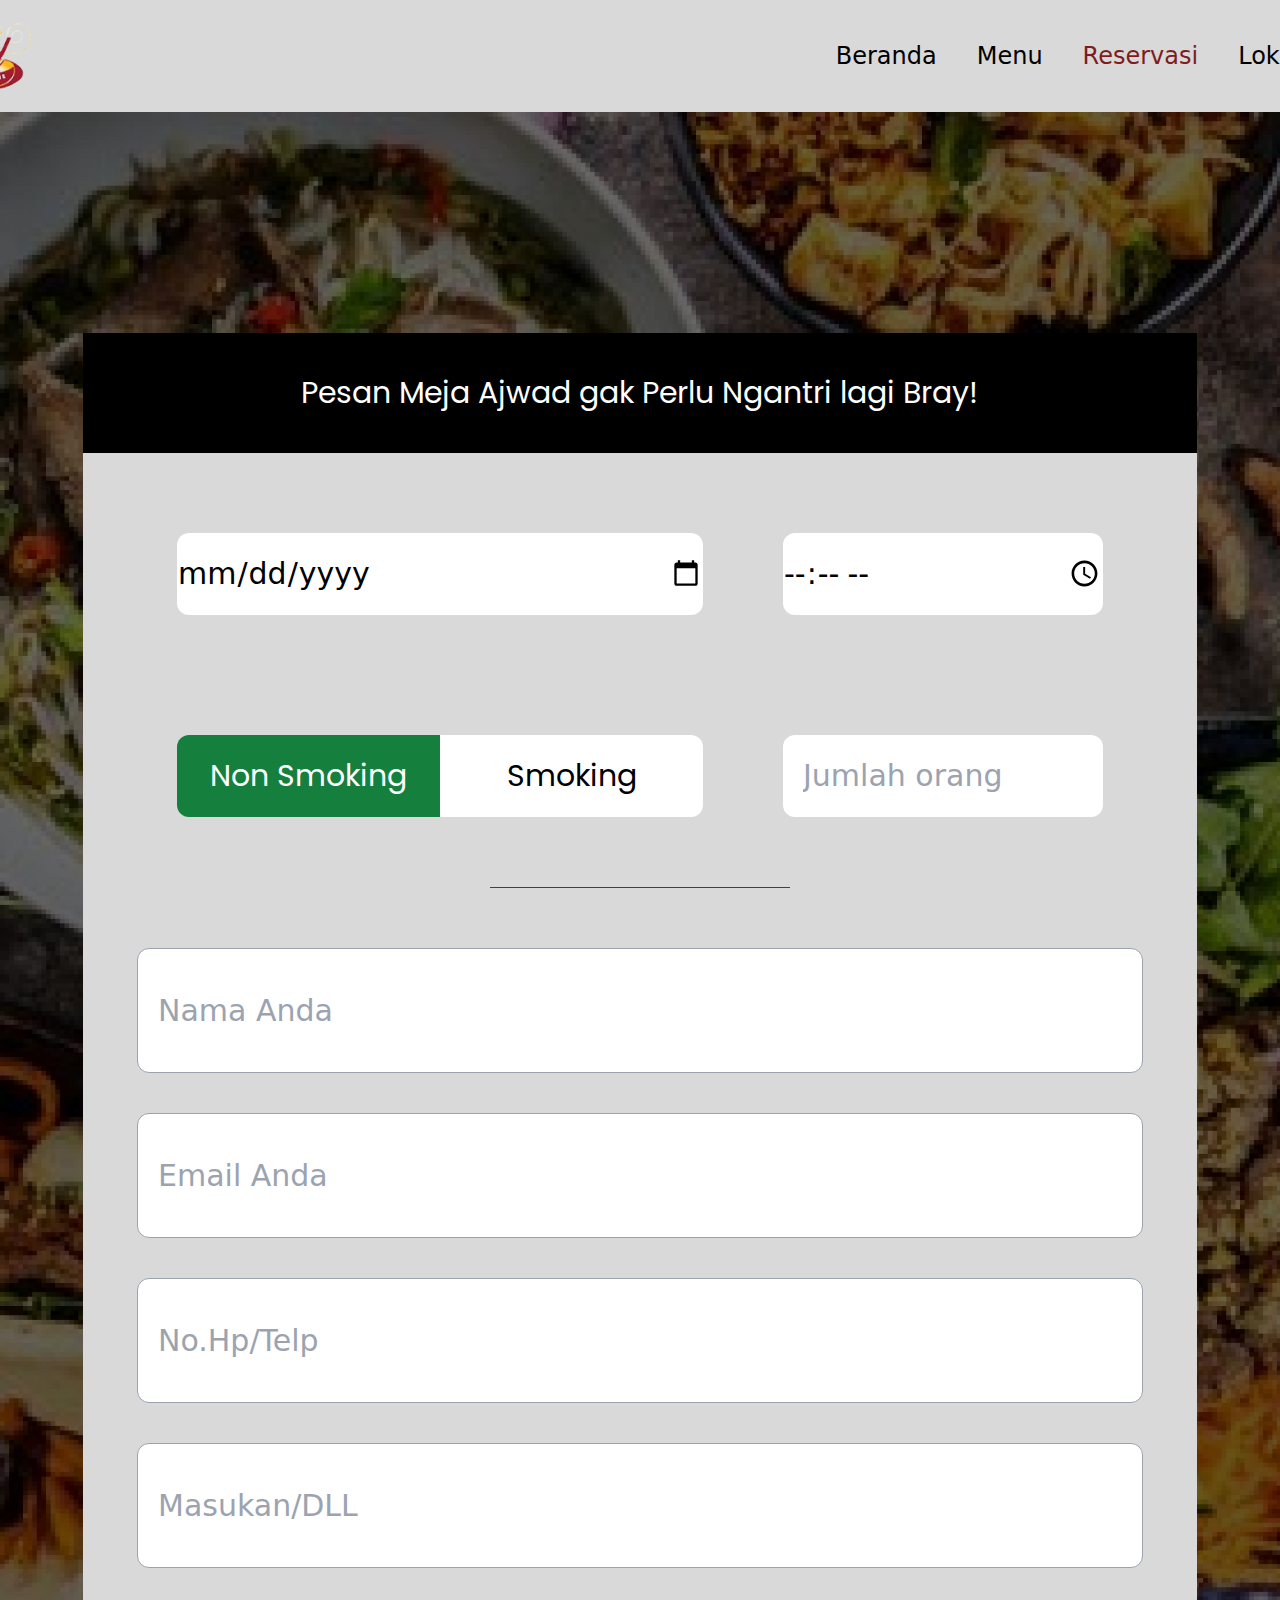
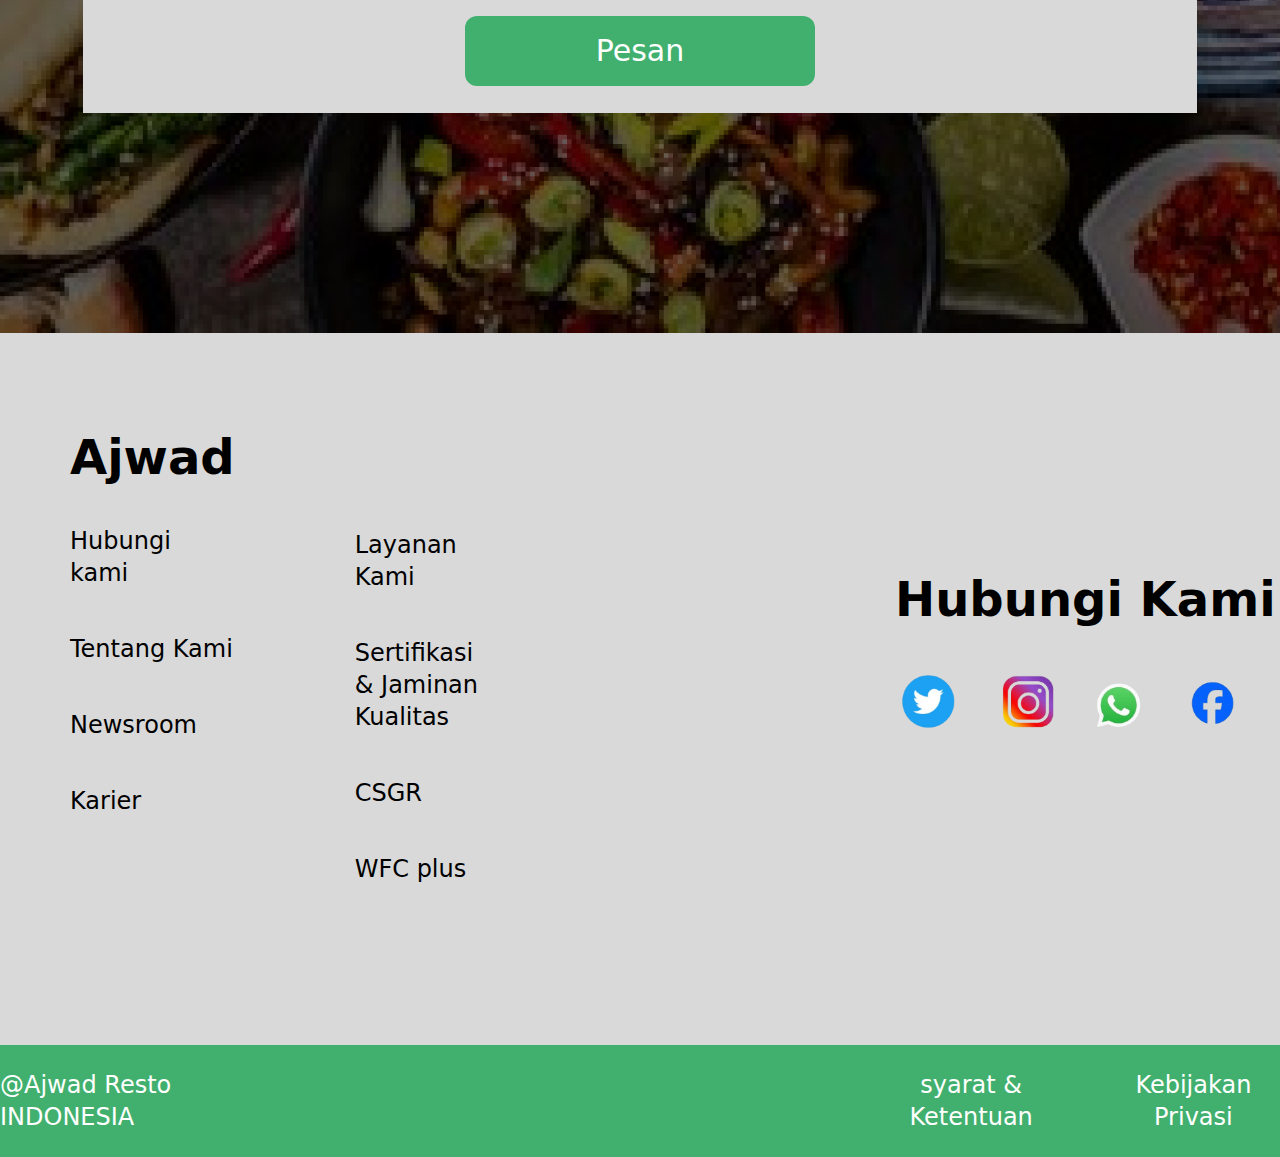
==== commit 9612c932: "Update reservasi2.html" ====
--- a/reservasi2.html
+++ b/reservasi2.html
@@ -72,6 +72,7 @@
                 <input
                 class="md:w-[1006px] md:h-[125px] bg-white rounded-xl md:pl-5 text-gray-400 outline-none border border-gray-400 md:text-3xl w-[300px] h-[40px] pl-3"
                 placeholder="Masukan/DLL" />
+                <button class="mt-2 w-[350px] h-[70px] justify-center flex items-center text-3xl text-white bg-bgbtn rounded-xl">Pesan</button>
             </div>
         </div>
     </div>
@@ -124,4 +125,4 @@
     })
 </script>
 
-</html>+</html>
